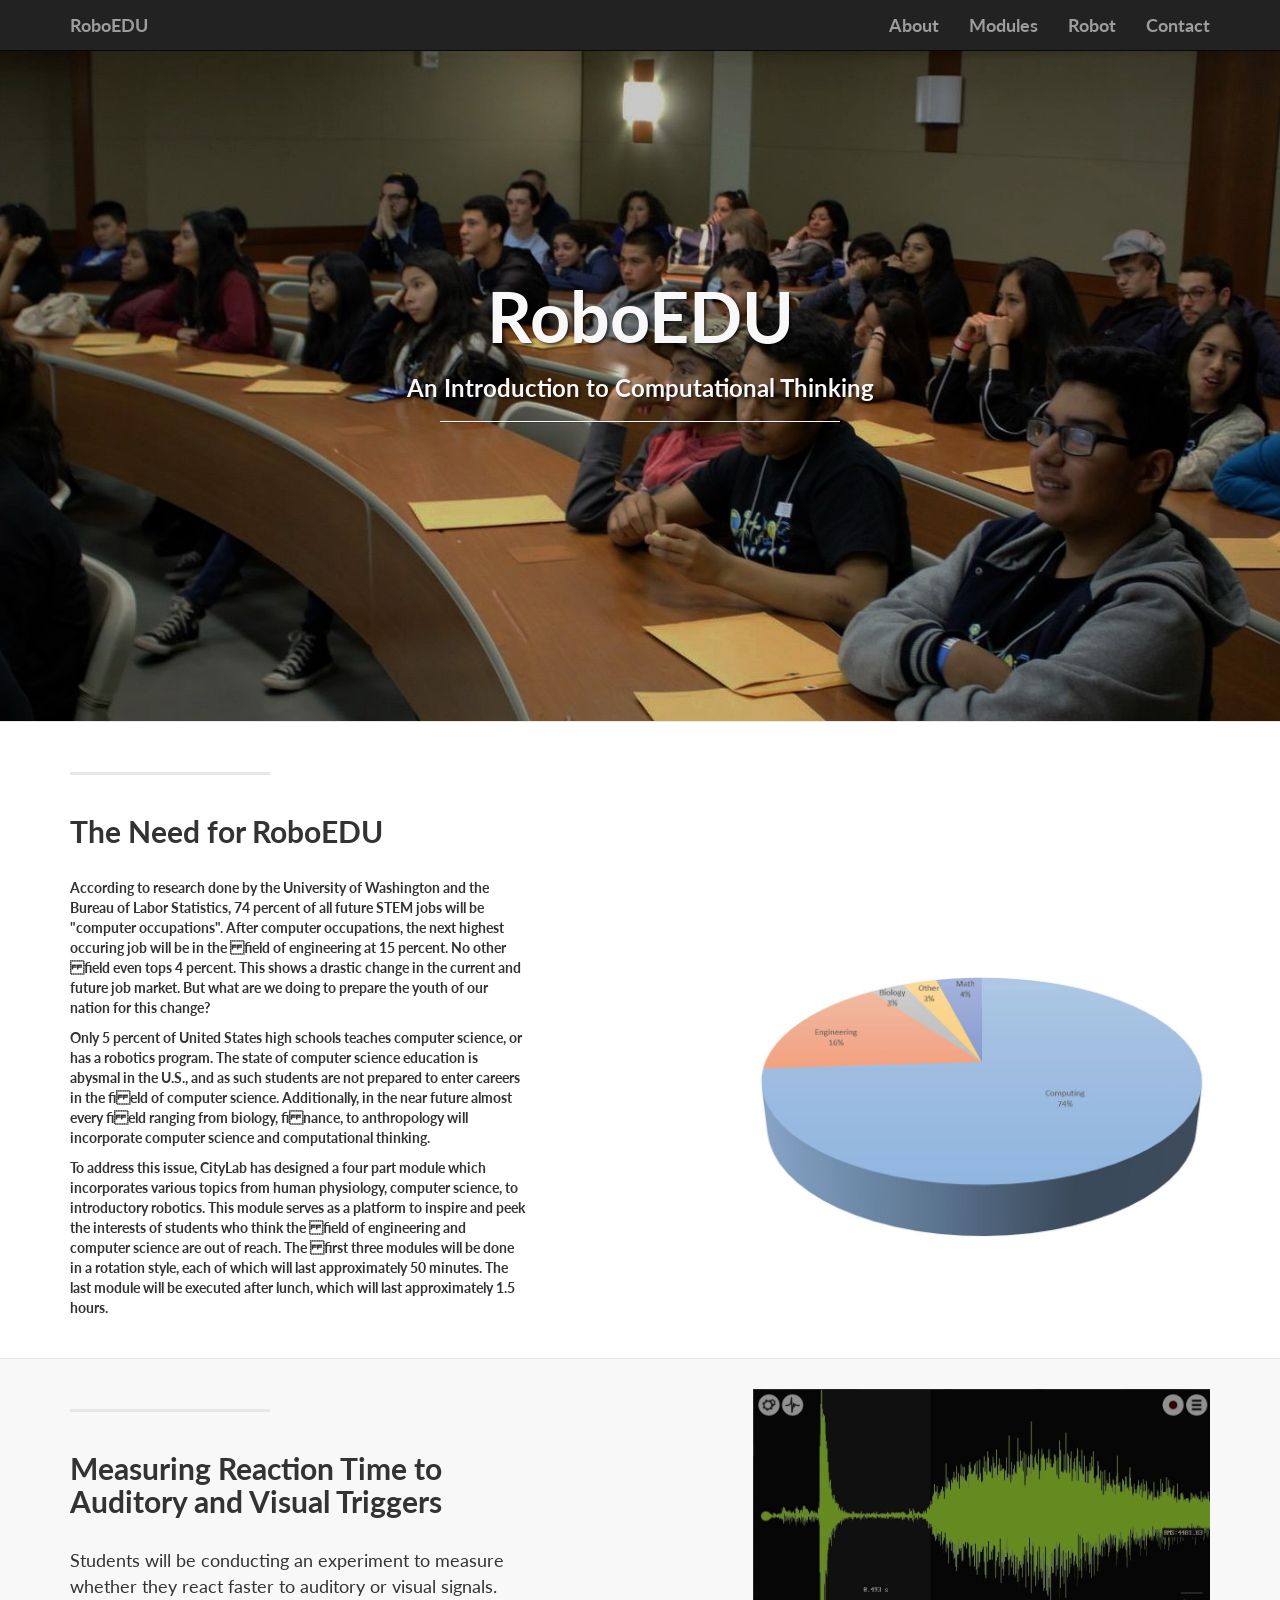
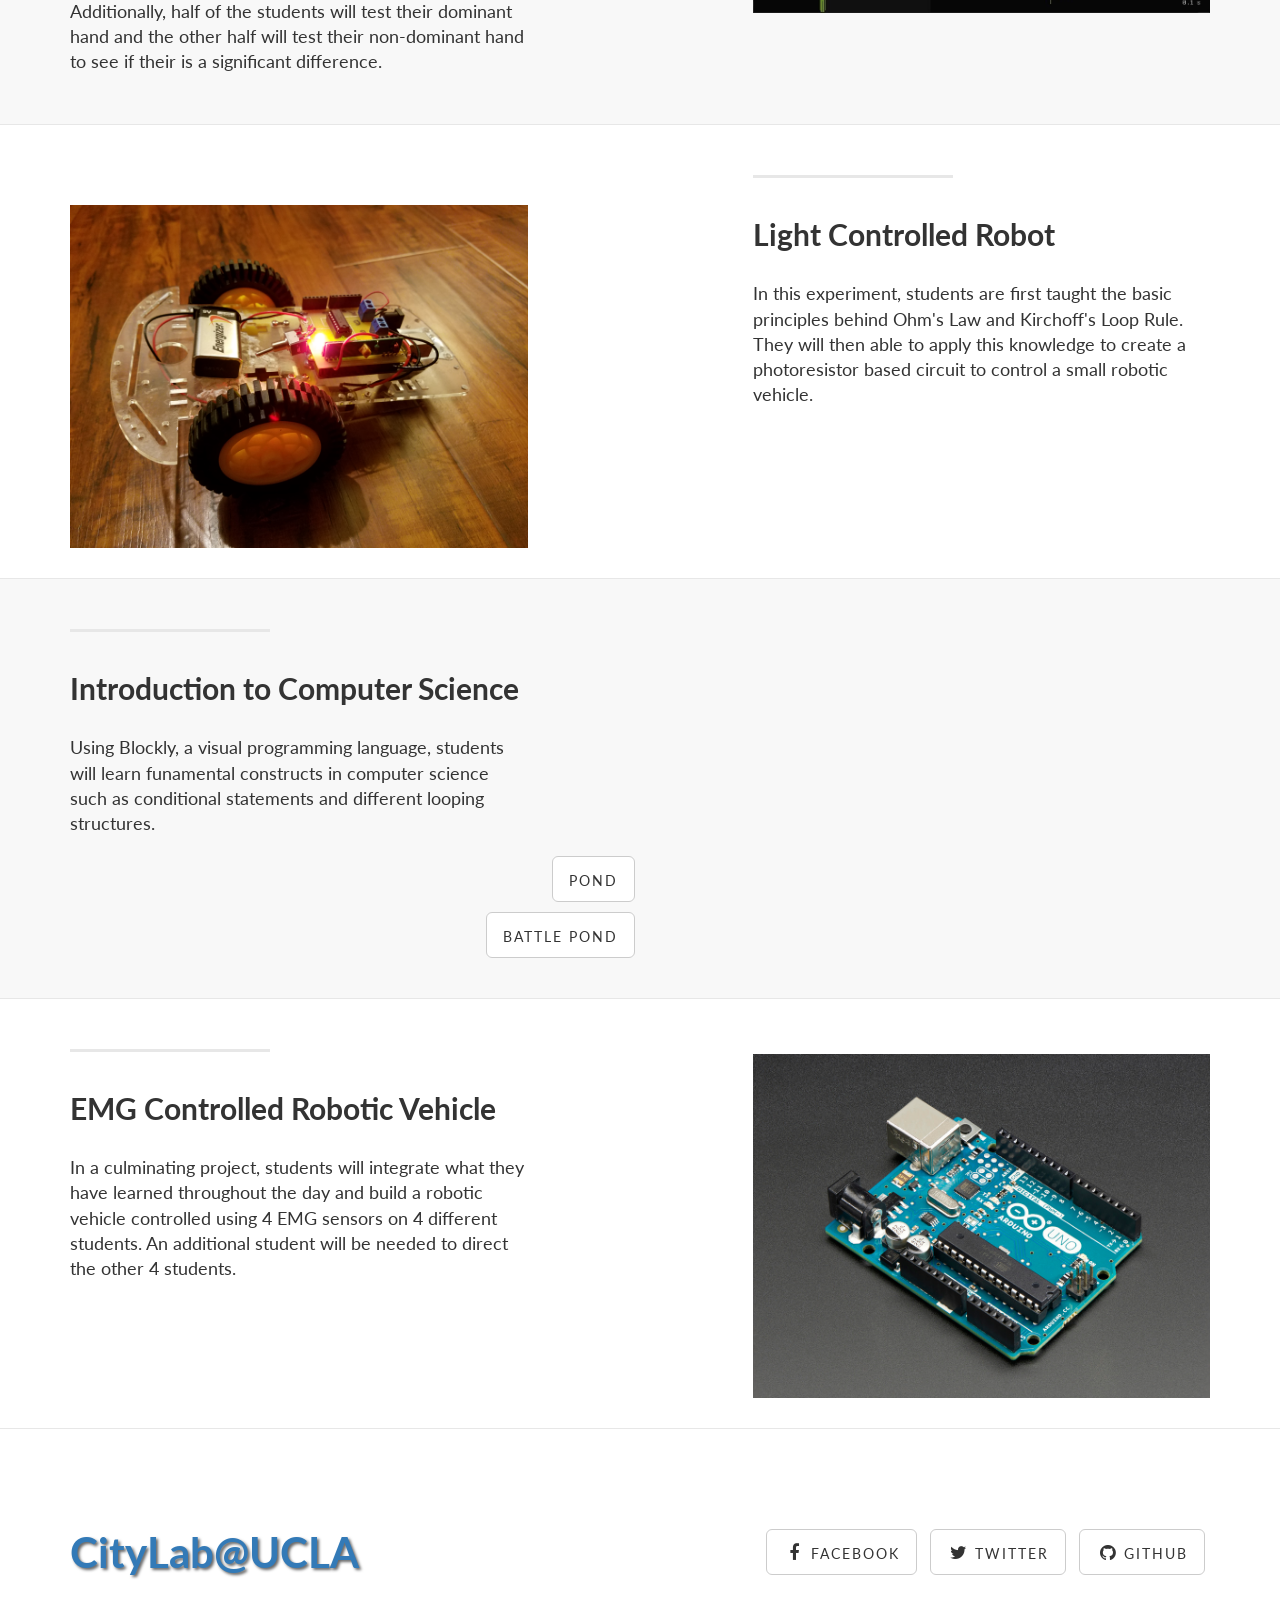
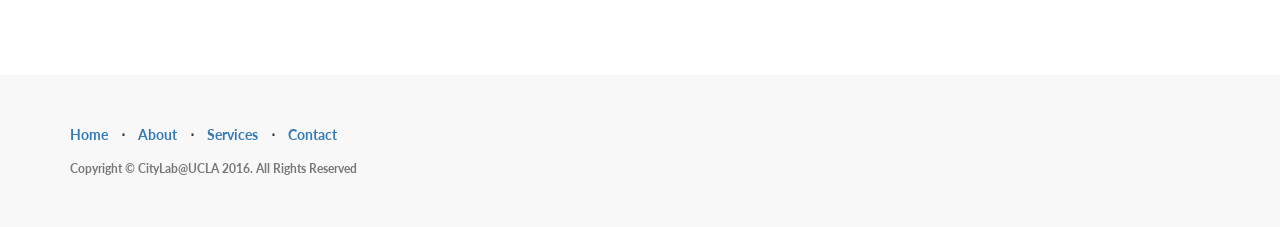
==== index.html @ 4359444f "updated website updated curriculum for member training" ====
<!DOCTYPE html>
<html lang="en">

<head>

    <meta charset="utf-8">
    <meta http-equiv="X-UA-Compatible" content="IE=edge">
    <meta name="viewport" content="width=device-width, initial-scale=1">
    <meta name="description" content="RoboEDU Main website">
    <meta name="author" content="Hardik Patel">

    <title>RoboEDU</title>

    <!-- Bootstrap Core CSS -->
    <link rel="stylesheet" href="http://maxcdn.bootstrapcdn.com/bootstrap/3.3.6/css/bootstrap.min.css">
    <script src="https://ajax.googleapis.com/ajax/libs/jquery/1.12.0/jquery.min.js"></script>
    <script src="http://maxcdn.bootstrapcdn.com/bootstrap/3.3.6/js/bootstrap.min.js"></script>

    <!-- Custom CSS -->
    <link href="css/landing-page.css" rel="stylesheet">

    <!-- Custom Fonts -->
    <link href="font-awesome/css/font-awesome.min.css" rel="stylesheet" type="text/css">
    <link href="http://fonts.googleapis.com/css?family=Lato:300,400,700,300italic,400italic,700italic" rel="stylesheet" type="text/css">

    <!-- HTML5 Shim and Respond.js IE8 support of HTML5 elements and media queries -->
    <!-- WARNING: Respond.js doesn't work if you view the page via file:// -->
    <!--[if lt IE 9]>
        <script src="https://oss.maxcdn.com/libs/html5shiv/3.7.0/html5shiv.js"></script>
        <script src="https://oss.maxcdn.com/libs/respond.js/1.4.2/respond.min.js"></script>
    <![endif]-->

    <style>
        div.image{
        padding-top: 225px;
        }
        
        div.image2{
        padding-top: 50px;
        }
        
                div.image3{
        padding-top: 25px;
        }
    </style>
    
</head>

<body>
        <!-- Navigation -->
    <nav class="navbar navbar-inverse navbar-fixed-top topnav" role="navigation">
        <div class="container topnav">
            <!-- Brand and toggle get grouped for better mobile display -->
            <div class="navbar-header">
                <!--<button type="button" class="navbar-toggle" data-toggle="collapse" data-target="#bs-example-navbar-collapse-1">
                    <span class="sr-only">Toggle navigation</span>
                    <span class="icon-bar"></span>
                    <span class="icon-bar"></span>
                    <span class="icon-bar"></span>
                </button>-->
                <a class="navbar-brand topnav" href="#">RoboEDU</a>
            </div>
            <!-- Collect the nav links, forms, and other content for toggling -->
            <div class="collapse navbar-collapse" id="bs-example-navbar-collapse-1">
                <ul class="nav navbar-nav navbar-right">
                    <li>
                        <a href="#About">About</a>
                    </li>
                    <li>
                        <a href="#Modules">Modules</a>
                    </li>
                    <li>
                        <a href="#Robo">Robot</a>
                    </li>
                    <li>
                        <a href="#Contact">Contact</a>
                    </li>                    
                </ul>
            </div>
            <!-- /.navbar-collapse -->
        </div>
        <!-- /.container -->
    </nav>
    
        <!-- Header -->
    <a name="#"></a>
    <div class="intro-header">
        <div class="container">

            <div class="row">
                <div class="col-lg-12">
                    <div class="intro-message">
                        <h1>RoboEDU</h1>
                        <h3>An Introduction to Computational Thinking</h3>
                        <hr class="intro-divider">
                    </div>
                </div>
            </div>

        </div>
        <!-- /.container -->

    </div>
    <!-- /.intro-header -->
    
    <a name="About"></a>
    <div class="content-section-b">
        <div class="container">
            <div class="row">
                <div class="col-lg-5 col-sm-6">
                    <hr class="section-heading-spacer">
                    <div class="clearfix"></div>
                    <h2 class="section-heading">The Need for RoboEDU</h2>
                         <p>According to research done by the University of Washington and the Bureau of Labor Statistics, 74 percent of all
            future STEM jobs will be "computer occupations". After computer occupations, the next highest occuring job 
            will be in the field of engineering at 15 percent. No other field even tops 4 percent. This shows a drastic change
            in the current and future job market. But what are we doing to prepare the youth of our nation for this change?</p>
      <p>Only 5 percent of United States high schools teaches computer science, or has a robotics program. The state of 
          computer science education is abysmal in the U.S., and as such students are not prepared to enter careers in the
          field of computer science. Additionally, in the near future almost every field ranging from biology, finance, 
          to anthropology will incorporate computer science and computational thinking.</p>
       <p>To address this issue, CityLab has designed a four part module which incorporates various topics from human 
           physiology, computer science, to introductory robotics. This module serves as a platform to inspire and peek
            the interests of students who think the field of engineering and computer science are out of reach. The first 
            three modules will be done in a rotation style, each of which will last approximately 50 minutes. The last module
             will be executed after lunch, which will last approximately 1.5 hours.</p> 
                </div>
                
                <div class="col-lg-5 col-lg-offset-2 col-sm-6">
                    <div class="image">
                    <img class="img-responsive" src="img/71_pic.jpg" alt="">
                    </div>
                </div>
                
            </div>
       </div>
   </div>
                

    <!-- Page Content -->

	<a  name="Modules"></a>
    <div class="content-section-a">

        <div class="container">
            <div class="row">
                <div class="col-lg-5 col-sm-6">
                    <hr class="section-heading-spacer">
                    <div class="clearfix"></div>
                    <h2 class="section-heading">Measuring Reaction Time to Auditory and Visual Triggers</h2>
                    <p class="lead">Students will be conducting an experiment to measure whether they react faster to
                        auditory or visual signals. Additionally, half of the students will test their dominant hand and
                        the other half will test their non-dominant hand to see if their is a significant difference.</p>
                </div>
                <div class="col-lg-5 col-lg-offset-2 col-sm-6">
                    <img class="img-responsive" src="img/HMS.jpg" alt="">
                </div>
            </div>

        </div>
        <!-- /.container -->

    </div>
    <!-- /.content-section-a -->

    <div class="content-section-b">

        <div class="container">

            <div class="row">
                <div class="col-lg-5 col-lg-offset-1 col-sm-push-6  col-sm-6">
                    <hr class="section-heading-spacer">
                    <div class="clearfix"></div>
                    <h2 class="section-heading">Light Controlled Robot</h2>
                    <p class="lead">In this experiment, students are first taught the basic principles behind Ohm's Law and
                        Kirchoff's Loop Rule. They will then able to apply this knowledge to create a photoresistor based circuit
                        to control a small robotic vehicle.
                </div>
                <div class="col-lg-5 col-sm-pull-6  col-sm-6">
                    <div class="image2">
                    <img class="img-responsive" src="img/robotCar.jpg" alt="">
                    </div>
                </div>
            </div>

        </div>
        <!-- /.container -->

    </div>
    <!-- /.content-section-b -->

    <div class="content-section-a">

        <div class="container">

            <div class="row">
                <div class="col-lg-5 col-sm-6">
                    <hr class="section-heading-spacer">
                    <div class="clearfix"></div>
                    <h2 class="section-heading">Introduction to Computer Science</h2>
                    <p class="lead">Using Blockly, a visual programming language, students will learn funamental constructs in
                        computer science such as conditional statements and different looping structures.
                    </p>
                </div>
                <div class="col-lg-5 col-lg-offset-2 col-sm-6">
                    <div class="image3">
                    <img class="img-responsive" src="img/duck.jpg" alt="">
                    </div>
                </div>
            </div>
            
            <div class="container">
                <div class="col-lg-6">
                    <ul class="list-inline banner-social-buttons">
                        <li>
                            <a href="https://blockly-games.appspot.com/pond-tutor?lang=en" class="btn btn-default btn-lg"><span class="network-name">Pond</span></a>
                        </li>
                    </ul>
                </div>

            </div>
            <div class="container">
                <div class="col-lg-6">
                    <ul class="list-inline banner-social-buttons">
                        <li>
                            <a href="https://blockly-games.appspot.com/pond-duck?lang=en" class="btn btn-default btn-lg"><span class="network-name">Battle Pond</span></a>
                        </li>
                    </ul>
                </div>

            </div>

        </div>
        <!-- /.container -->

    </div>
    <!-- /.content-section-a -->
    
    <a name="Robo"></a>
    <div class="content-section-b">
        <div class="container">
            <div class="row">
                <div class="col-lg-5 col-sm-6">
                    <hr class="section-heading-spacer">
                    <div class="clearfix"></div>
                    <h2 class="section-heading">EMG Controlled Robotic Vehicle</h2>
                    <p class="lead">In a culminating project, students will integrate what they have learned throughout the day
                        and build a robotic vehicle controlled using 4 EMG sensors on 4 different students. An additional
                        student will be needed to direct the other 4 students.
                    </p>
                </div>
                <div class="col-lg-5 col-lg-offset-2 col-sm-6">
                    <div class="image3">
                    <img class="img-responsive" src="img/arduino.jpg" alt="">
                    </div>
                </div>
            </div>
            </div>
            </div>
            

	<a  name="Contact"></a>
    <div class="banner">

        <div class="container">

            <div class="row">
                <div class="col-lg-6">
                    <h2><a href="http://www.citylabatucla.org">CityLab@UCLA</a></h2>
                </div>
                <div class="col-lg-6">
                    <ul class="list-inline banner-social-buttons">
                        <li>
                            <a href="https://www.facebook.com/citylabatucla/" class="btn btn-default btn-lg"><i class="fa fa-facebook fa-fw"></i> <span class="network-name">Facebook</span></a>
                        </li>
                        <li>
                            <a href="https://twitter.com/citylabatucla" class="btn btn-default btn-lg"><i class="fa fa-twitter fa-fw"></i> <span class="network-name">Twitter</span></a>
                        </li>
                        <li>
                            <a href="https://github.com/LabCity/LabCity.github.io" class="btn btn-default btn-lg"><i class="fa fa-github fa-fw"></i> <span class="network-name">Github</span></a>
                        </li>
                    </ul>
                </div>
            </div>

        </div>
        <!-- /.container -->

    </div>
    <!-- /.banner -->

    <!-- Footer -->
    <footer>
        <div class="container">
            <div class="row">
                <div class="col-lg-12">
                    <ul class="list-inline">
                        <li>
                            <a href="#">Home</a>
                        </li>
                        <li class="footer-menu-divider">&sdot;</li>
                        <li>
                            <a href="#about">About</a>
                        </li>
                        <li class="footer-menu-divider">&sdot;</li>
                        <li>
                            <a href="#services">Services</a>
                        </li>
                        <li class="footer-menu-divider">&sdot;</li>
                        <li>
                            <a href="#contact">Contact</a>
                        </li>
                    </ul>
                    <p class="copyright text-muted small">Copyright &copy; CityLab@UCLA 2016. All Rights Reserved</p>
                </div>
            </div>
        </div>
    </footer>

    <!-- jQuery -->
    <script src="js/jquery.js"></script>

    <!-- Bootstrap Core JavaScript -->
    <script src="js/bootstrap.min.js"></script>

</body>

</html>
---- css/landing-page.css ----
/*!
 * Start Bootstrap - Landing Page Bootstrap Theme (http://startbootstrap.com)
 * Code licensed under the Apache License v2.0.
 * For details, see http://www.apache.org/licenses/LICENSE-2.0.
 */

body,
html {
    width: 100%;
    height: 100%;
}

body,
h1,
h2,
h3,
h4,
h5,
h6 {
    font-family: "Lato","Helvetica Neue",Helvetica,Arial,sans-serif;
    font-weight: 700;
}

.topnav {
    font-size: 18px; 
}

.lead {
    font-size: 18px;
    font-weight: 400;
}

.intro-header {
    padding-top: 50px; /* If you're making other pages, make sure there is 50px of padding to make sure the navbar doesn't overlap content! */
    padding-bottom: 50px;
    text-align: center;
    color: #f8f8f8;
    background: url(../img/CL_classroom.jpg) no-repeat center center;
    background-size: cover;
}

.intro-message {
    position: relative;
    padding-top: 20%;
    padding-bottom: 20%;
}

.intro-message > h1 {
    margin: 0;
    text-shadow: 2px 2px 3px rgba(0,0,0,0.6);
    font-size: 5em;
}

.intro-divider {
    width: 400px;
    border-top: 1px solid #f8f8f8;
    border-bottom: 1px solid rgba(0,0,0,0.2);
}

.intro-message > h3 {
    text-shadow: 2px 2px 3px rgba(0,0,0,0.6);
}

@media(max-width:767px) {
    .intro-message {
        padding-bottom: 15%;
    }

    .intro-message > h1 {
        font-size: 3em;
    }

    ul.intro-social-buttons > li {
        display: block;
        margin-bottom: 20px;
        padding: 0;
    }

    ul.intro-social-buttons > li:last-child {
        margin-bottom: 0;
    }

    .intro-divider {
        width: 100%;
    }
}

.network-name {
    text-transform: uppercase;
    font-size: 14px;
    font-weight: 400;
    letter-spacing: 2px;
}

.content-section-a {
    padding: 30px 0;
    background-color: #f8f8f8;
}

.content-section-b {
    padding: 30px 0;
    border-top: 1px solid #e7e7e7;
    border-bottom: 1px solid #e7e7e7;
}

.section-heading {
    margin-bottom: 30px;
}

.section-heading-spacer {
    float: left;
    width: 200px;
    border-top: 3px solid #e7e7e7;
}

.banner {
    padding: 100px 0;
    color: #f8f8f8;
    background: url(../img/CL.jpg) no-repeat center center;
    background-size: cover;
}

.banner h2 {
    margin: 0;
    text-shadow: 2px 2px 3px rgba(0,0,0,0.6);
    font-size: 3em;
}

.banner ul {
    margin-bottom: 0;
}

.banner-social-buttons {
    float: right;
    margin-top: 0;
}

@media(max-width:1199px) {
    ul.banner-social-buttons {
        float: left;
        margin-top: 15px;
    }
}

@media(max-width:767px) {
    .banner h2 {
        margin: 0;
        text-shadow: 2px 2px 3px rgba(0,0,0,0.6);
        font-size: 3em;
    }

    ul.banner-social-buttons > li {
        display: block;
        margin-bottom: 20px;
        padding: 0;
    }

    ul.banner-social-buttons > li:last-child {
        margin-bottom: 0;
    }
}

footer {
    padding: 50px 0;
    background-color: #f8f8f8;
}

p.copyright {
    margin: 15px 0 0;
}
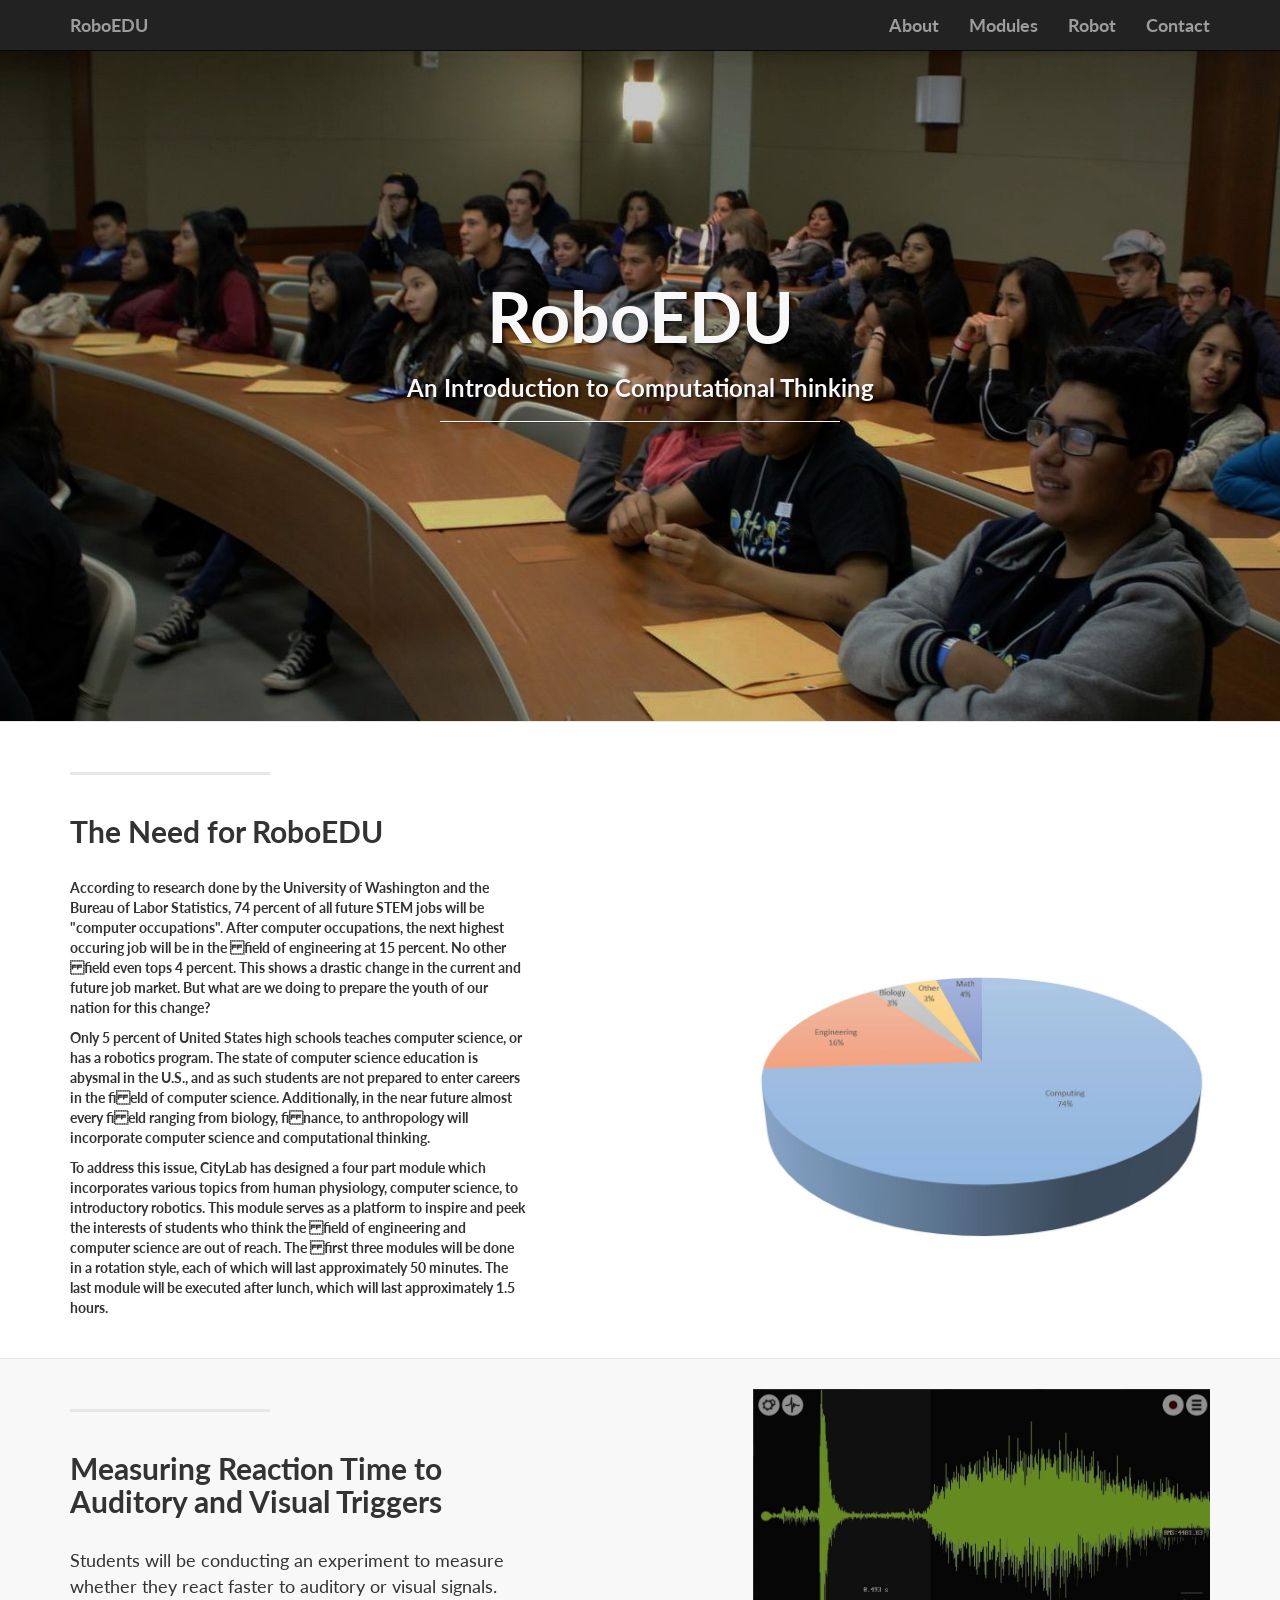
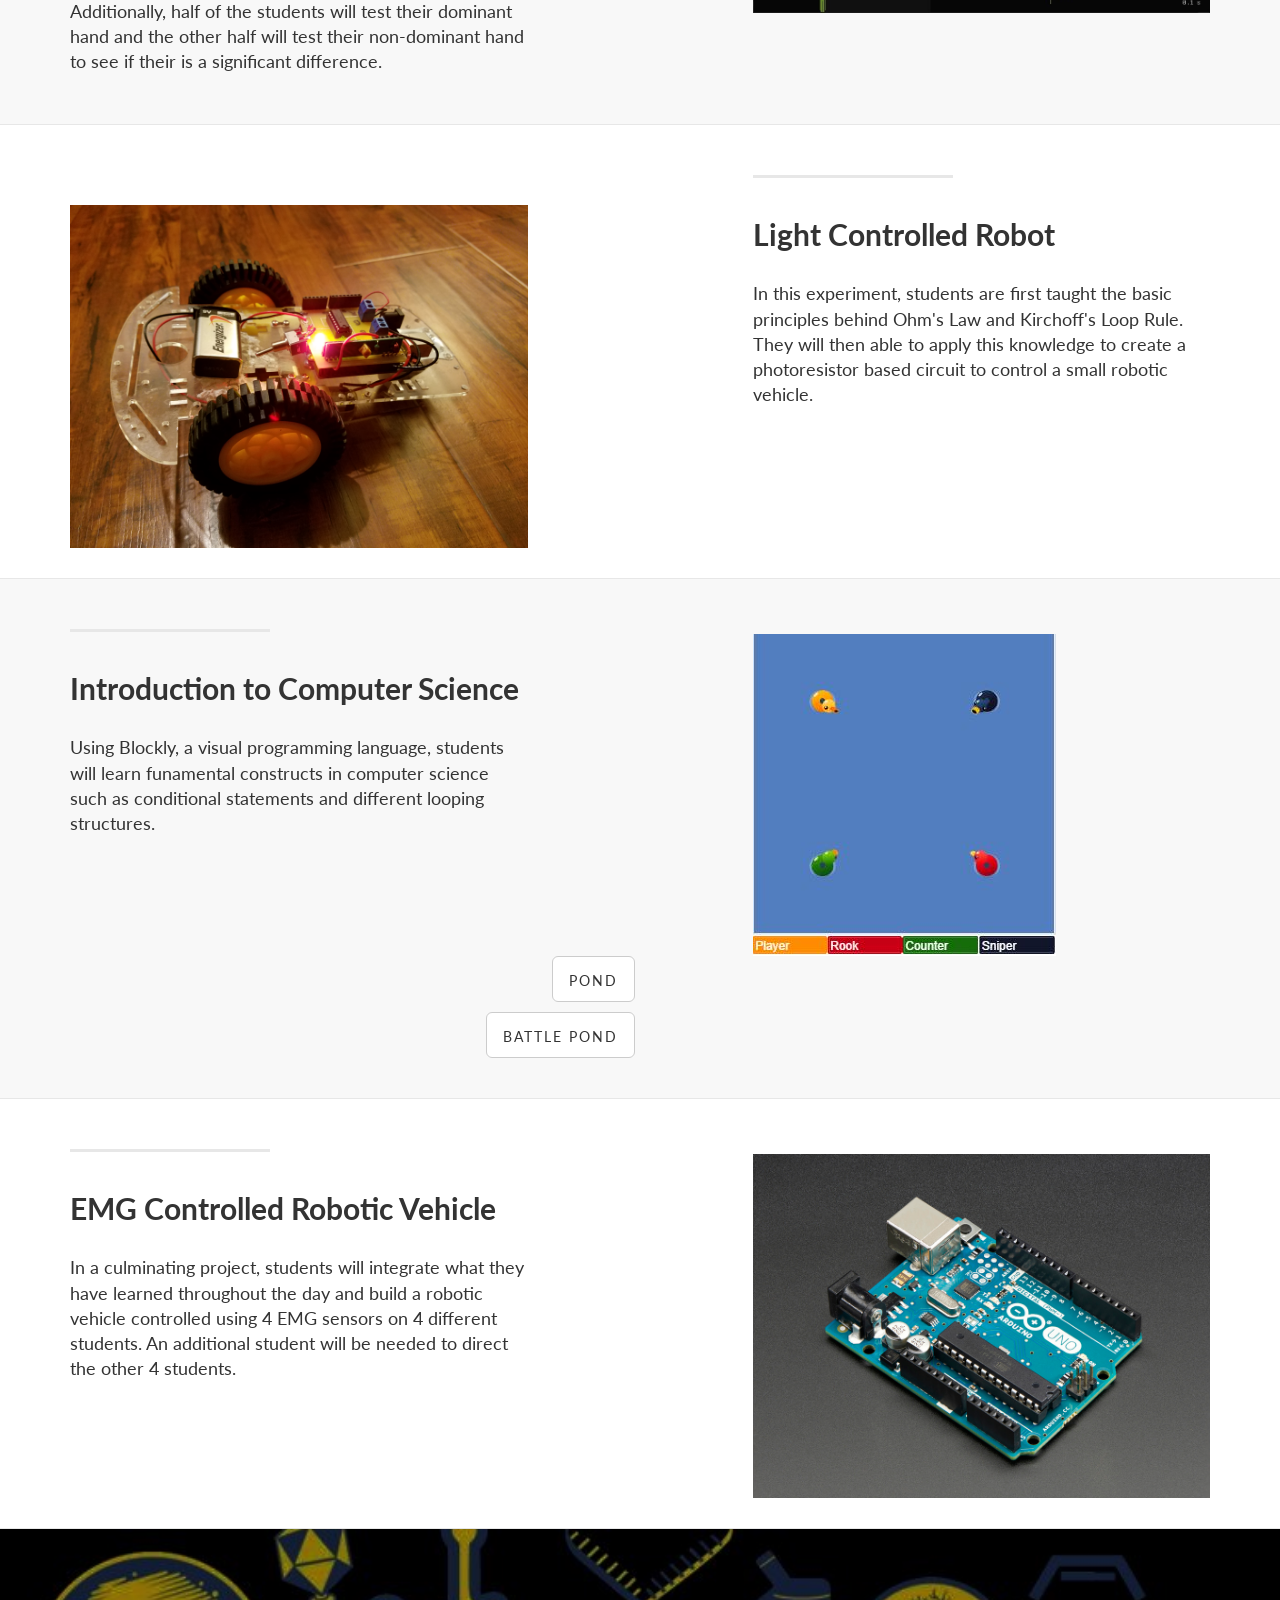
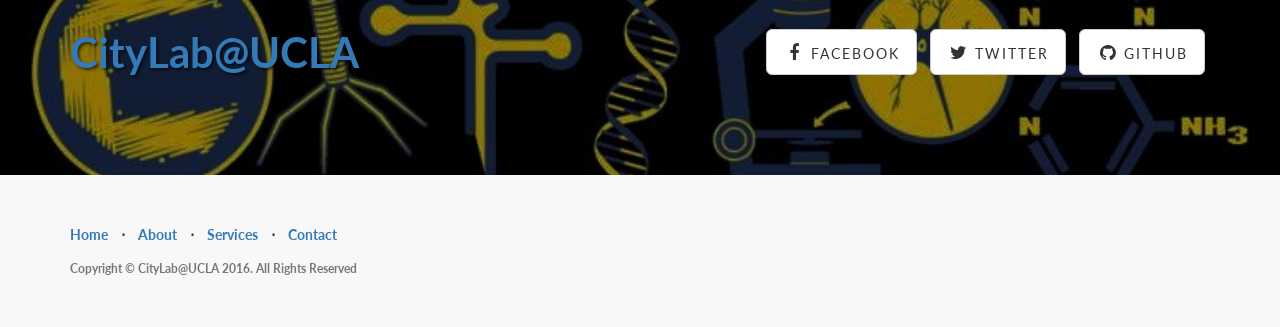
==== commit 4a479720: "duck/CL banner update updated .jpg to .JPG" ====
--- a/index.html
+++ b/index.html
@@ -211,7 +211,7 @@
                 </div>
                 <div class="col-lg-5 col-lg-offset-2 col-sm-6">
                     <div class="image3">
-                    <img class="img-responsive" src="img/duck.jpg" alt="">
+                    <img class="img-responsive" src="img/duck.JPG" alt="">
                     </div>
                 </div>
             </div>
--- a/css/landing-page.css
+++ b/css/landing-page.css
@@ -116,7 +116,7 @@
 .banner {
     padding: 100px 0;
     color: #f8f8f8;
-    background: url(../img/CL.jpg) no-repeat center center;
+    background: url(../img/CL.JPG) no-repeat center center;
     background-size: cover;
 }
 
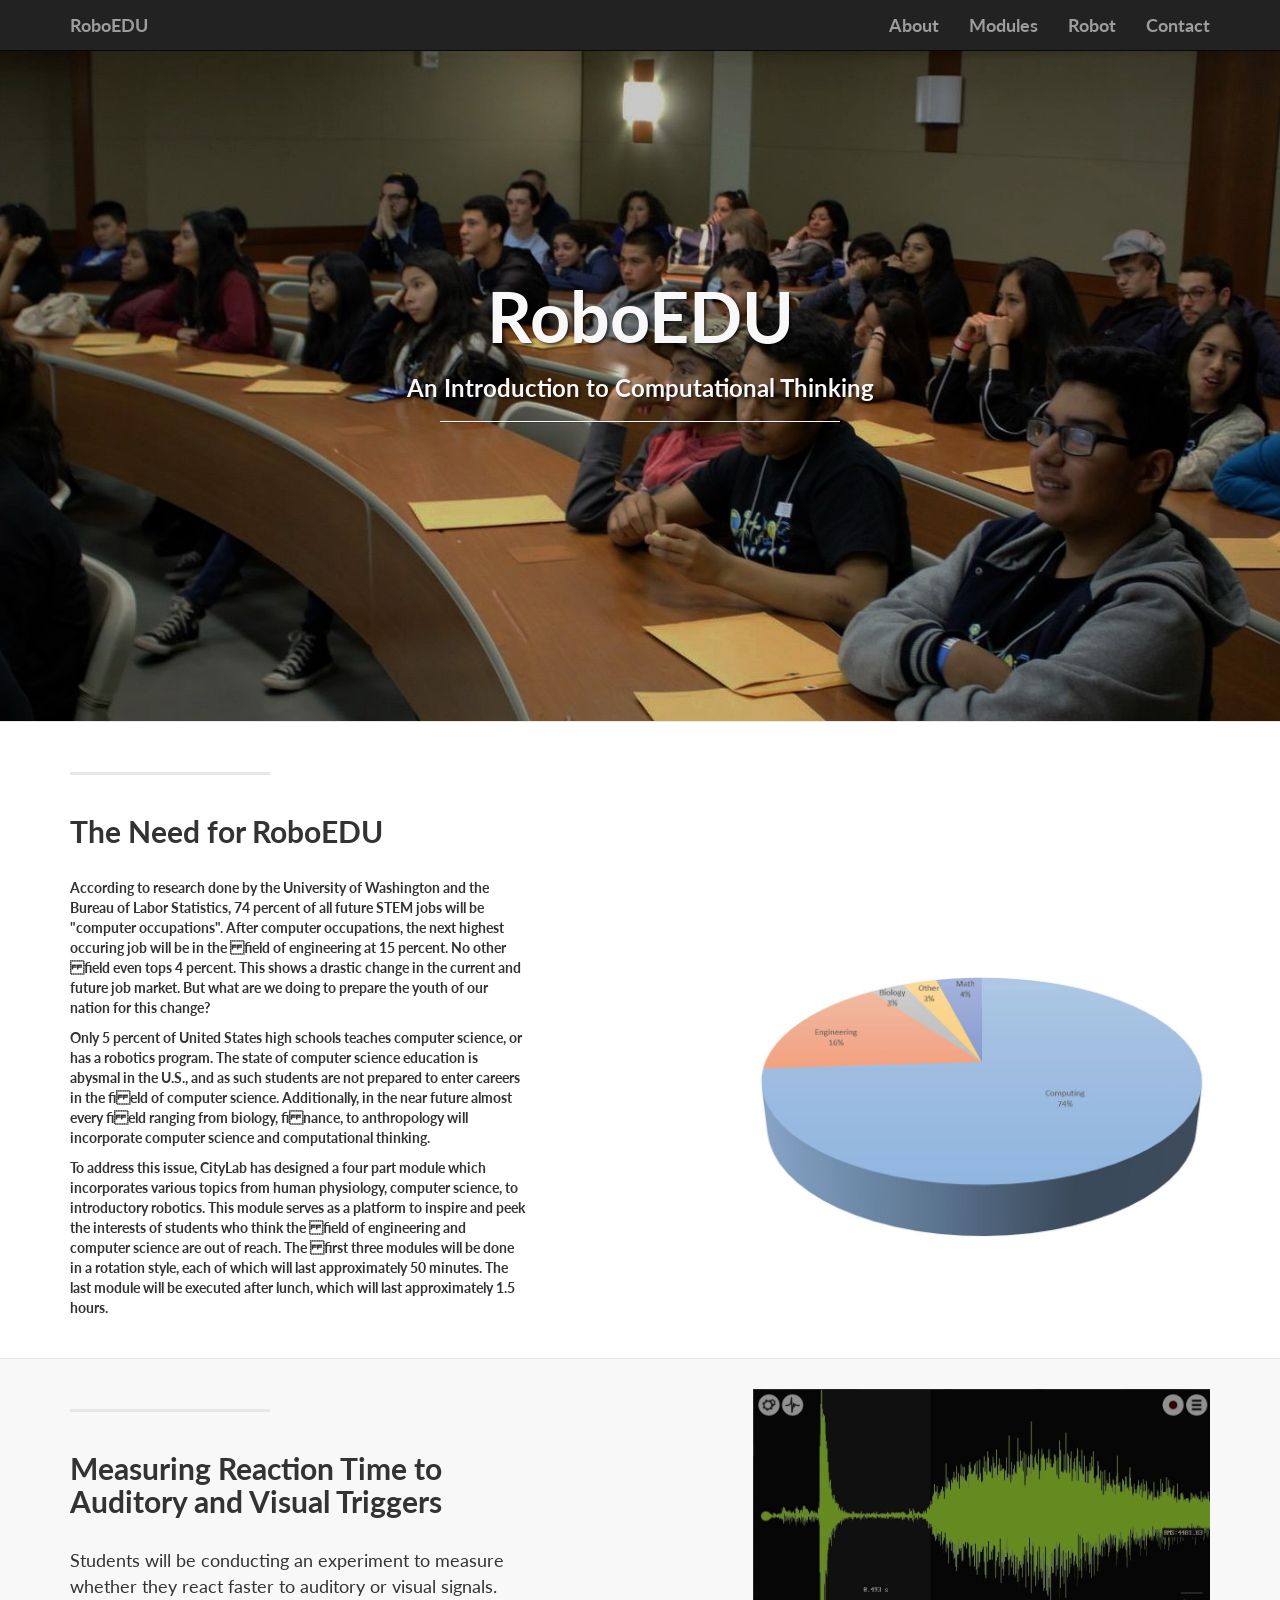
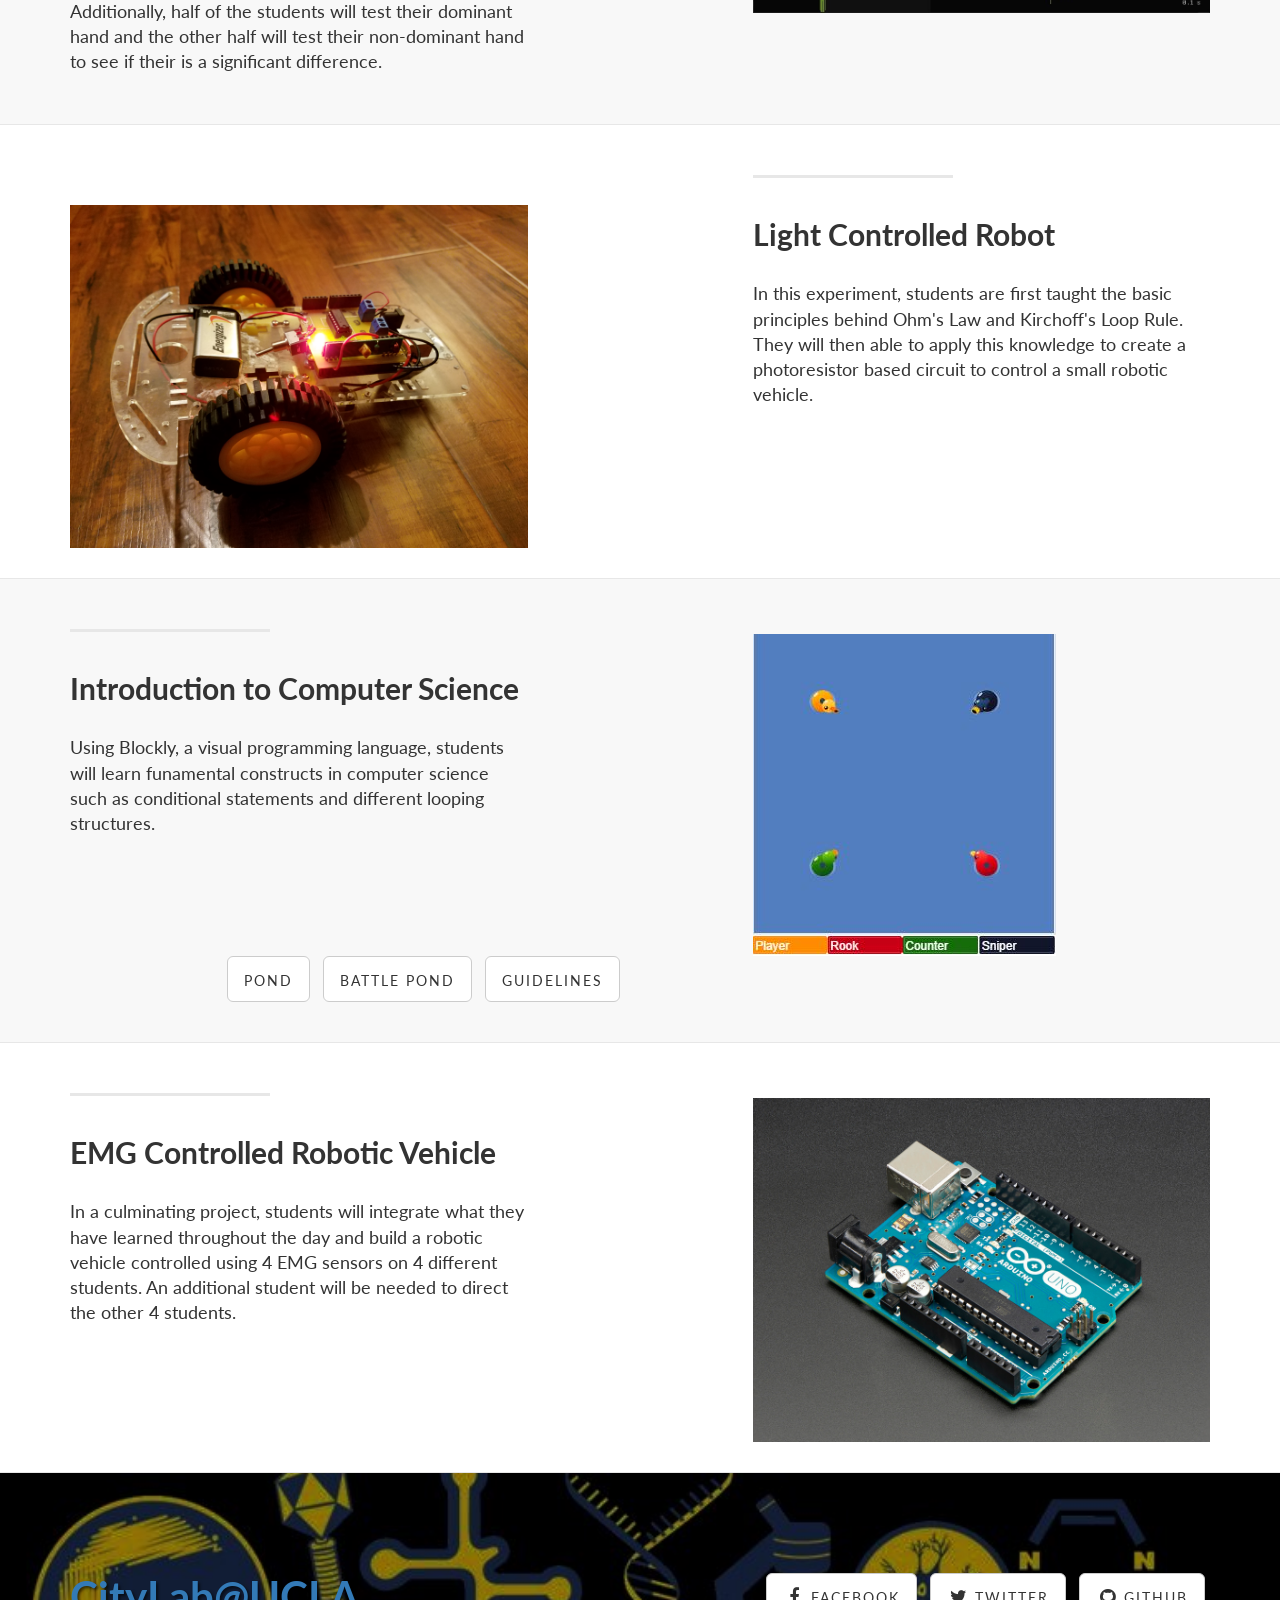
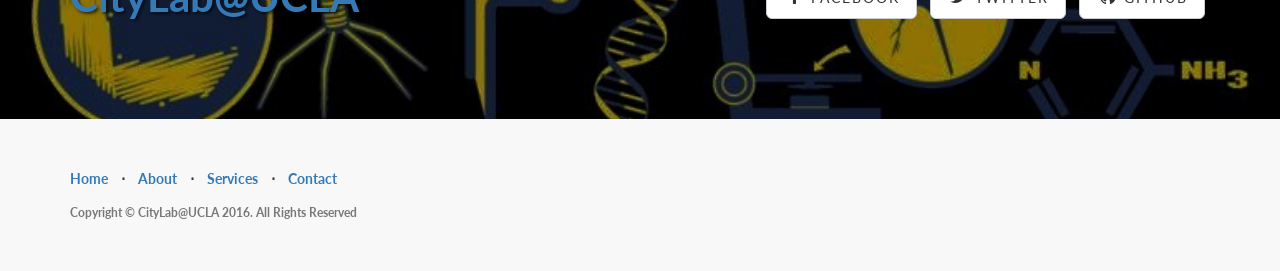
==== commit 48d6348c: "added CS module guidelines guidelines added" ====
--- a/index.html
+++ b/index.html
@@ -216,27 +216,51 @@
                 </div>
             </div>
             
+            <div class="col-lg-6">
+                    <ul class="list-inline banner-social-buttons">
+                        <li>
+                            <a href="https://blockly-games.appspot.com/pond-tutor?lang=en" class="btn btn-default btn-lg"> <span class="network-name">Pond</span></a>
+                        </li>
+                        <li>
+                            <a href="https://blockly-games.appspot.com/pond-duck?lang=en" class="btn btn-default btn-lg"><span class="network-name">Battle Pond</span></a>
+                        </li>
+                        <li>
+                             <a href="https://docs.google.com/document/d/1_hiPRVR_klrZfQ1d58YWq-0cGrkISsg7bt50-YERZNc/edit?usp=sharing" class="btn btn-default btn-lg"><span class="network-name">Guidelines</span></a>
+                        </li>
+                    </ul>
+            </div>
+            
+            <!--<div class="container">
+                <div class="col-lg-6">
+                    <ul class="list-inline banner-social-buttons">
+                        <li>
+                            <a href="https://blockly-games.appspot.com/pond-tutor?lang=en" class="btn btn-default btn-lg"><span class="network-name">Pond</span></a>
+                        </li>
+                    </ul>
+                </div>
+
+            </div>
             <div class="container">
                 <div class="col-lg-6">
                     <ul class="list-inline banner-social-buttons">
                         <li>
-                            <a href="https://blockly-games.appspot.com/pond-tutor?lang=en" class="btn btn-default btn-lg"><span class="network-name">Pond</span></a>
-                        </li>
-                    </ul>
-                </div>
-
-            </div>
+                            <a href="https://blockly-games.appspot.com/pond-duck?lang=en" class="btn btn-default btn-lg"><span class="network-name">Battle Pond</span></a>
+                        </li>
+                    </ul>
+                </div>
+
+            </div>
+           
             <div class="container">
                 <div class="col-lg-6">
                     <ul class="list-inline banner-social-buttons">
                         <li>
-                            <a href="https://blockly-games.appspot.com/pond-duck?lang=en" class="btn btn-default btn-lg"><span class="network-name">Battle Pond</span></a>
-                        </li>
-                    </ul>
-                </div>
-
-            </div>
-
+                            <a href="https://docs.google.com/document/d/1_hiPRVR_klrZfQ1d58YWq-0cGrkISsg7bt50-YERZNc/edit?usp=sharing" class="btn btn-default btn-lg"><span class="network-name">Guidelines</span></a>
+                        </li>
+                    </ul>
+                </div>-->
+
+            </div>
         </div>
         <!-- /.container -->
 
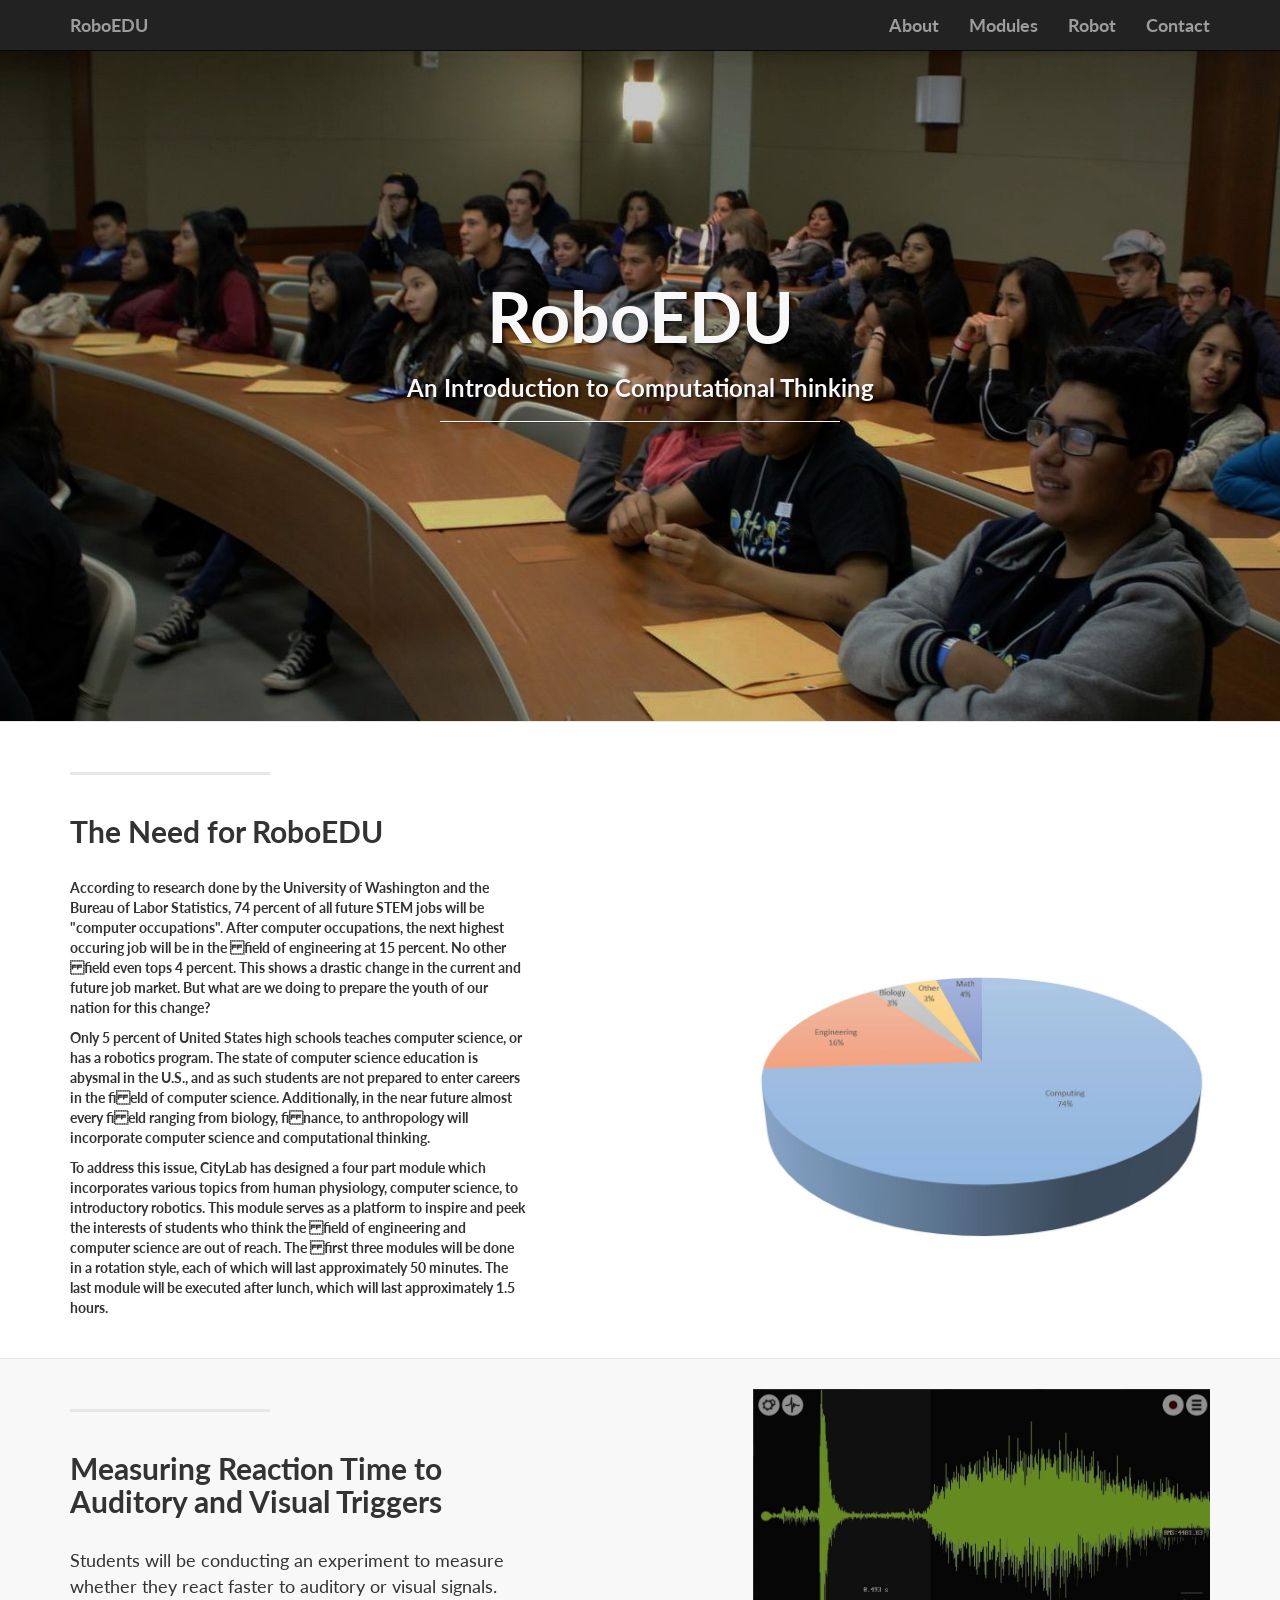
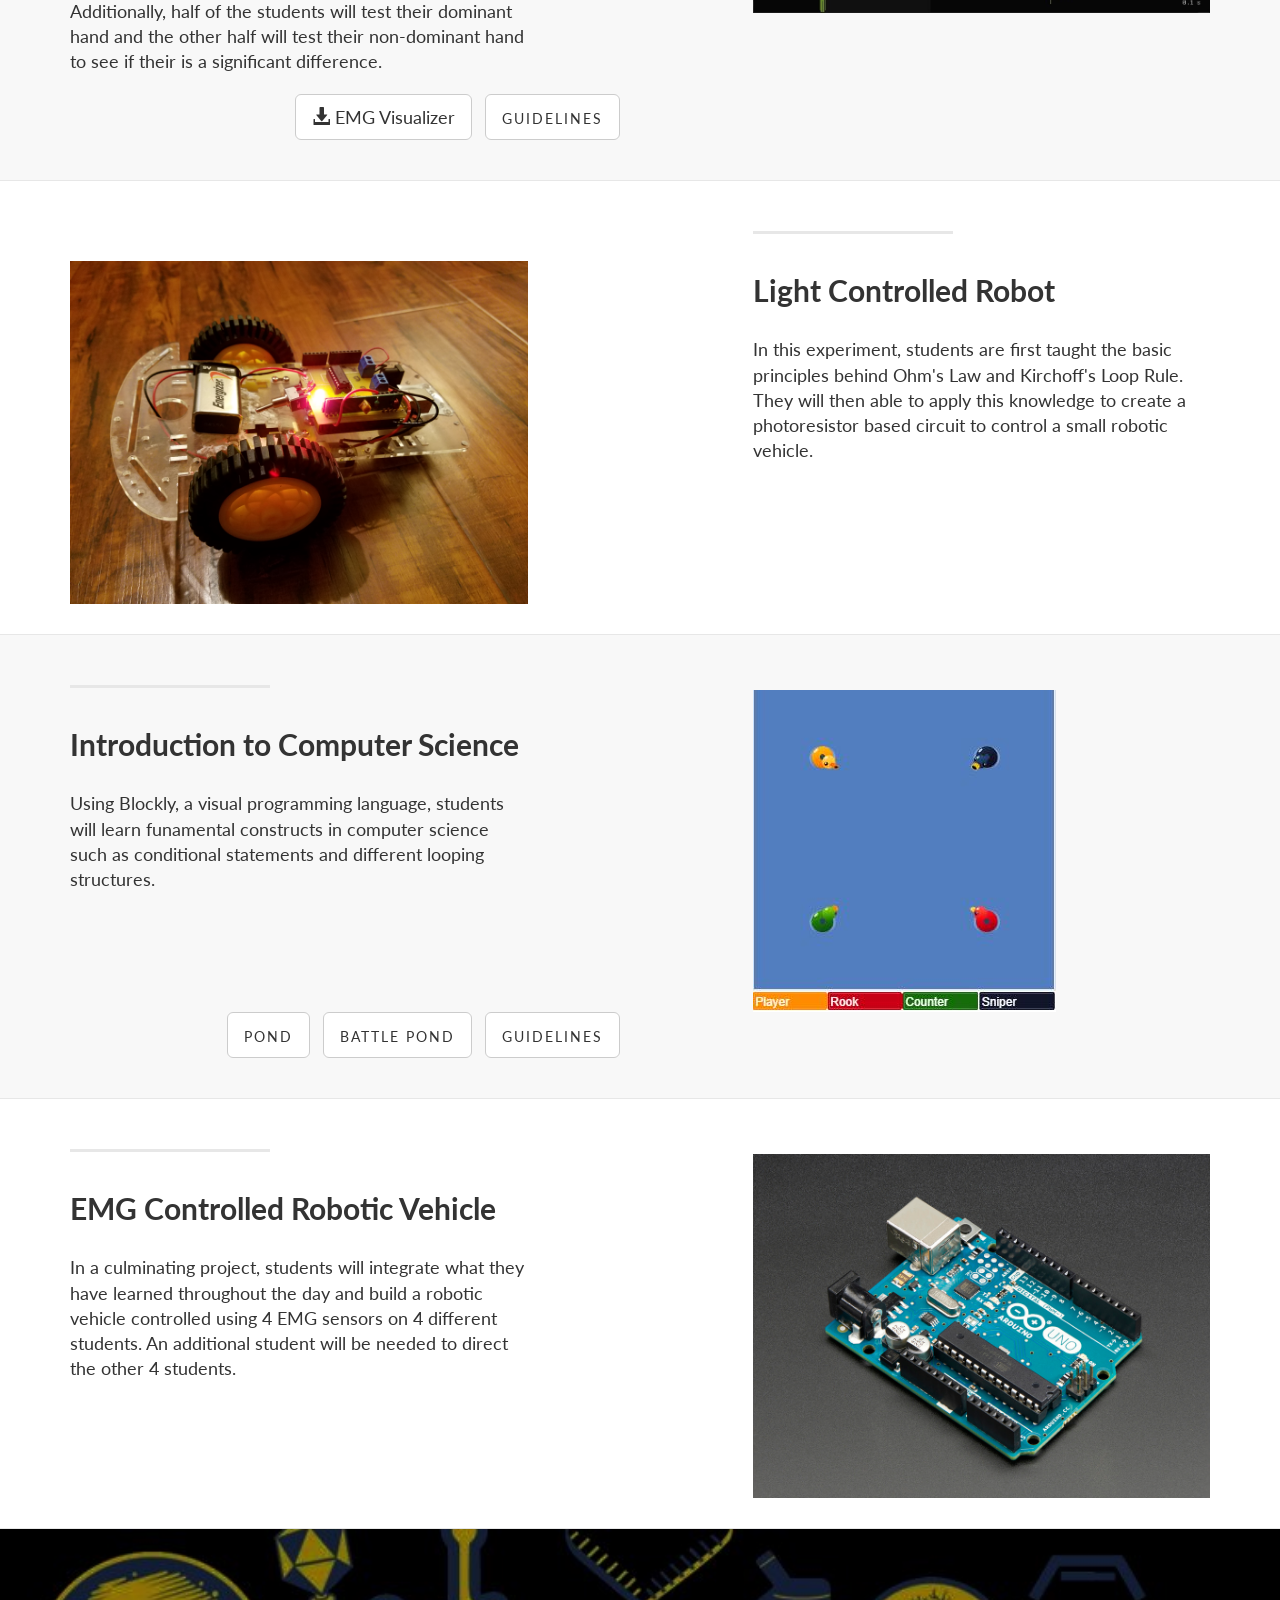
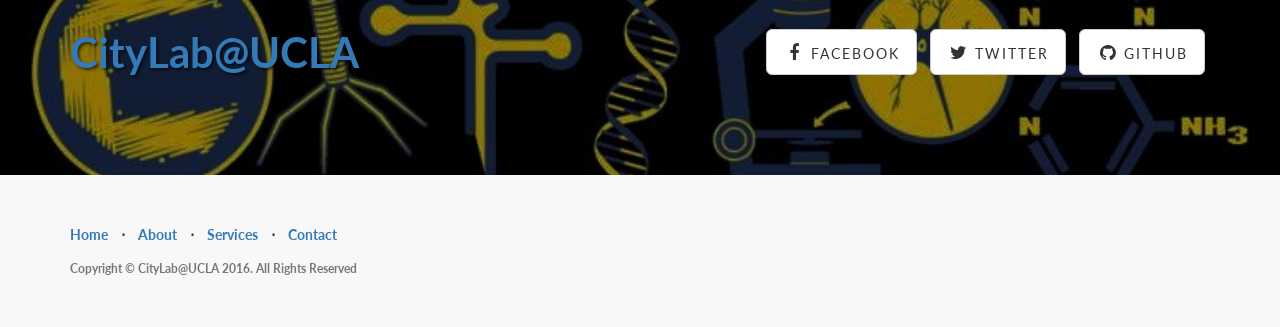
==== commit d35f7ae3: "added Module 1 functionality added processing code and guidelines for Module 1" ====
--- a/index.html
+++ b/index.html
@@ -162,6 +162,17 @@
                 <div class="col-lg-5 col-lg-offset-2 col-sm-6">
                     <img class="img-responsive" src="img/HMS.jpg" alt="">
                 </div>
+                
+            </div>
+             <div class="col-lg-6">
+                    <ul class="list-inline banner-social-buttons">
+                        <li>
+                            <a href="EMG_GraphRxnTime.pde" download class="btn btn-default btn-lg"><span class="glyphicon glyphicon-download-alt"></span> EMG Visualizer</a>
+                        </li>
+                        <li>
+                            <a href="" class="btn btn-default btn-lg"><span class="network-name">Guidelines</span></a>
+                        </li>
+                    </ul>
             </div>
 
         </div>
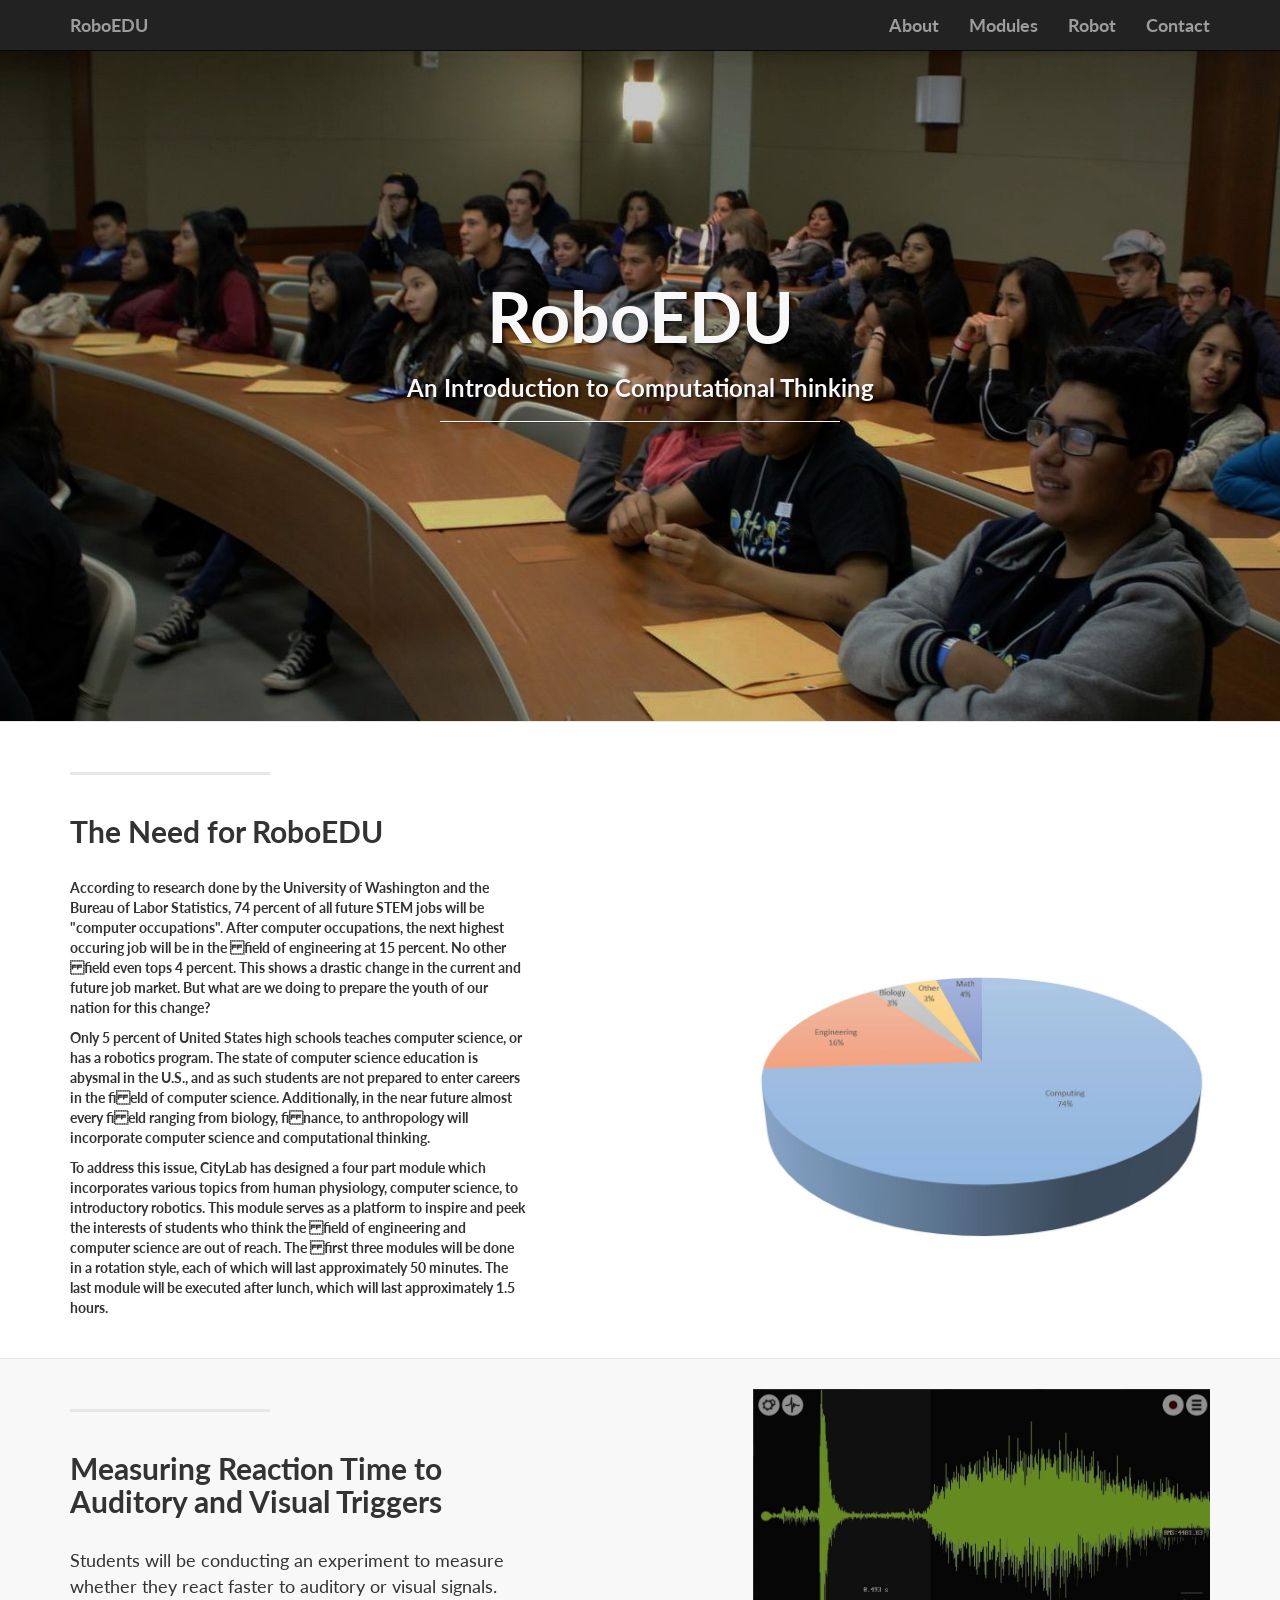
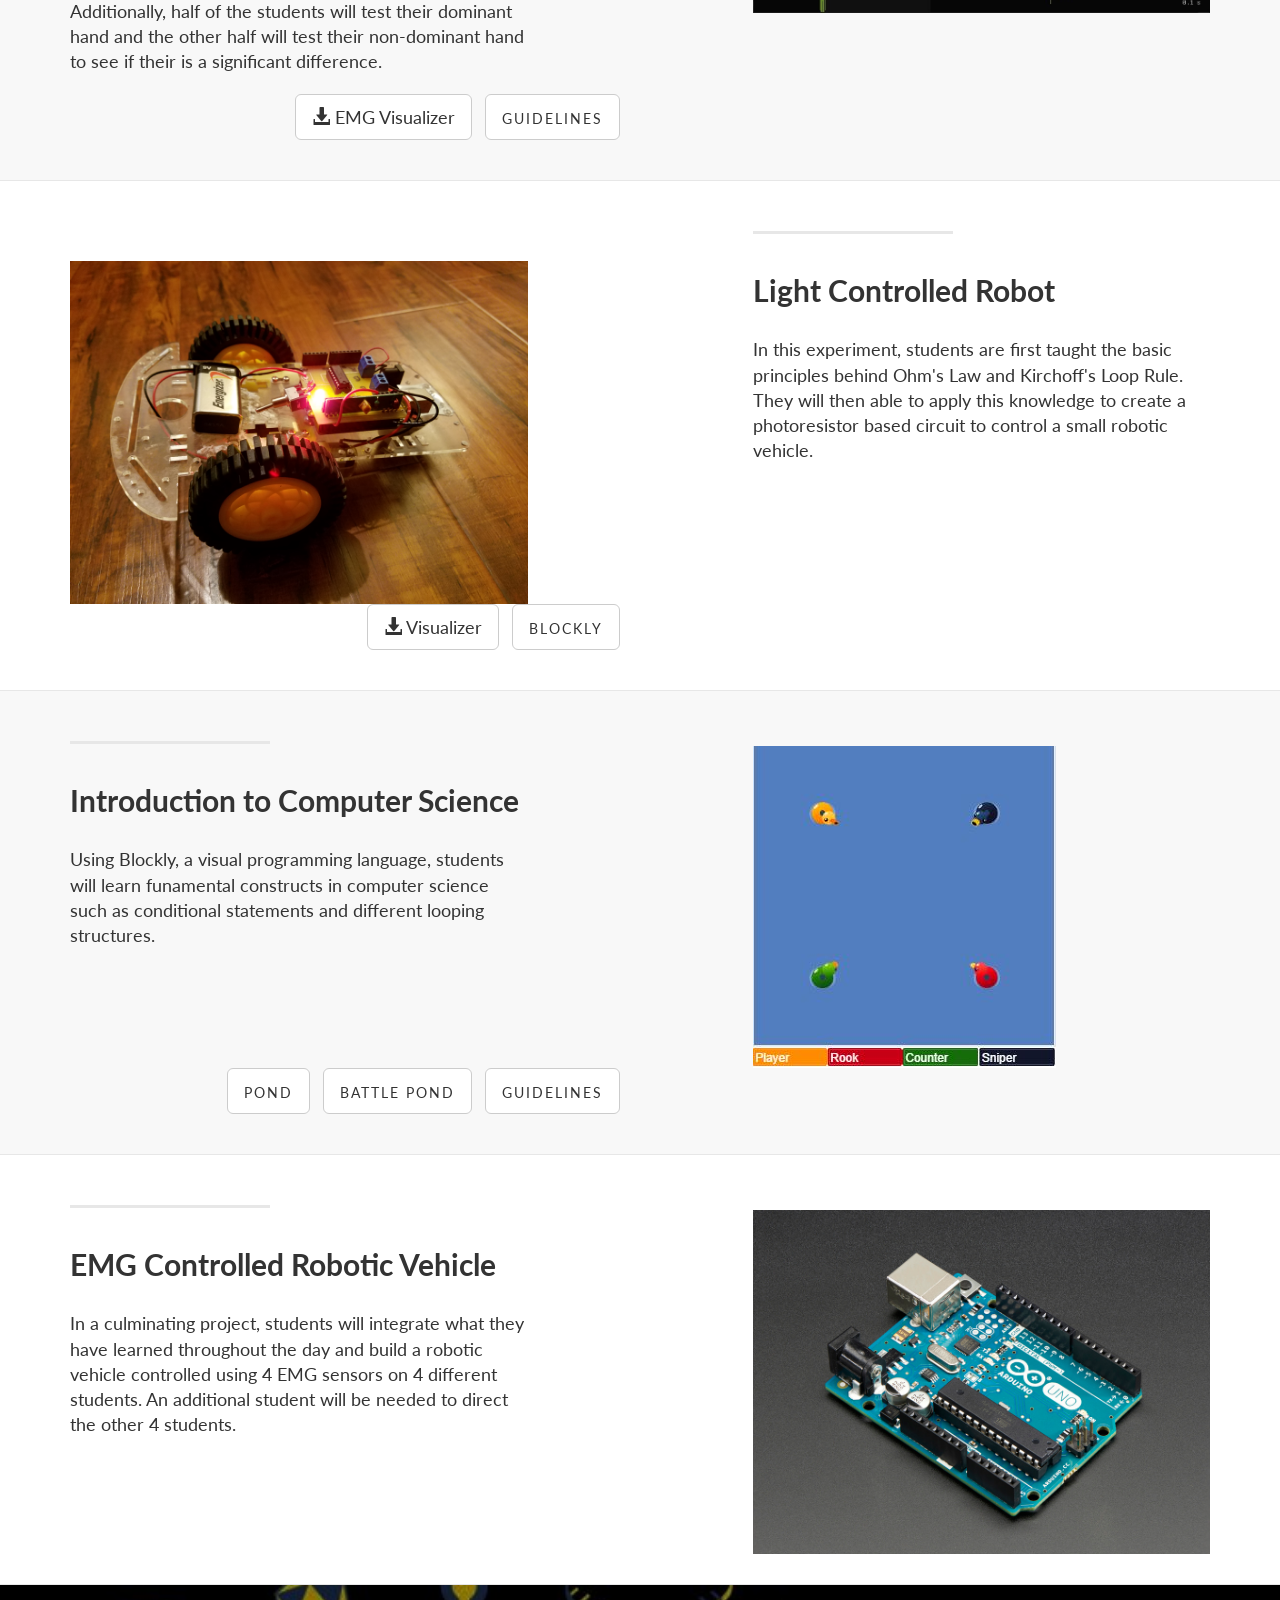
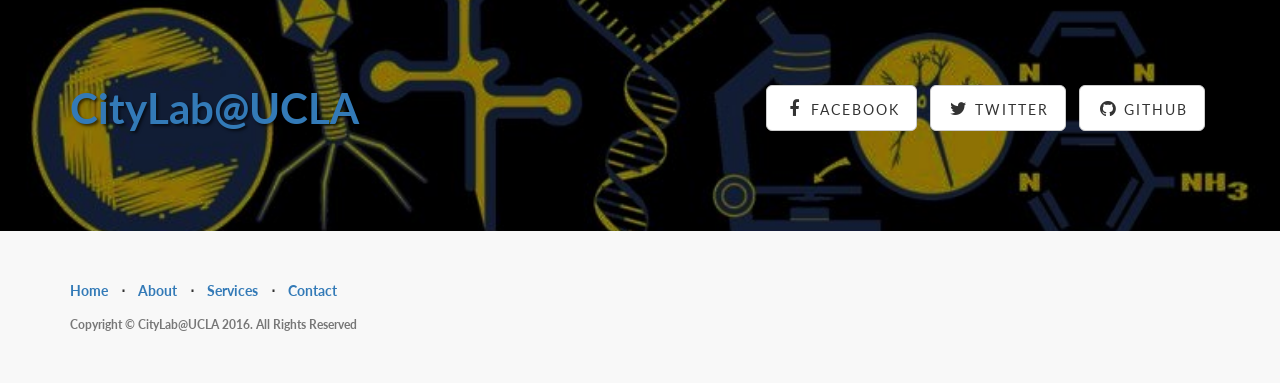
==== commit 001598fa: "training 2 added .pde files for visualization" ====
--- a/index.html
+++ b/index.html
@@ -194,12 +194,30 @@
                         Kirchoff's Loop Rule. They will then able to apply this knowledge to create a photoresistor based circuit
                         to control a small robotic vehicle.
                 </div>
+                
+                
+                
                 <div class="col-lg-5 col-sm-pull-6  col-sm-6">
                     <div class="image2">
                     <img class="img-responsive" src="img/robotCar.jpg" alt="">
                     </div>
                 </div>
-            </div>
+                
+                
+            </div>
+            
+            <div class="col-lg-6">
+                    <ul class="list-inline banner-social-buttons">
+                        <li>
+                            <a href="RE_module2.pde" download class="btn btn-default btn-lg"><span class="glyphicon glyphicon-download-alt"></span> Visualizer</a>
+                        </li>
+                        <li>
+                            <a href="blockly/apps/blocklyduino/index.html" class="btn btn-default btn-lg"><span class="network-name">Blockly</span></a>
+                        </li>
+                    </ul>
+            </div>
+            
+               
 
         </div>
         <!-- /.container -->
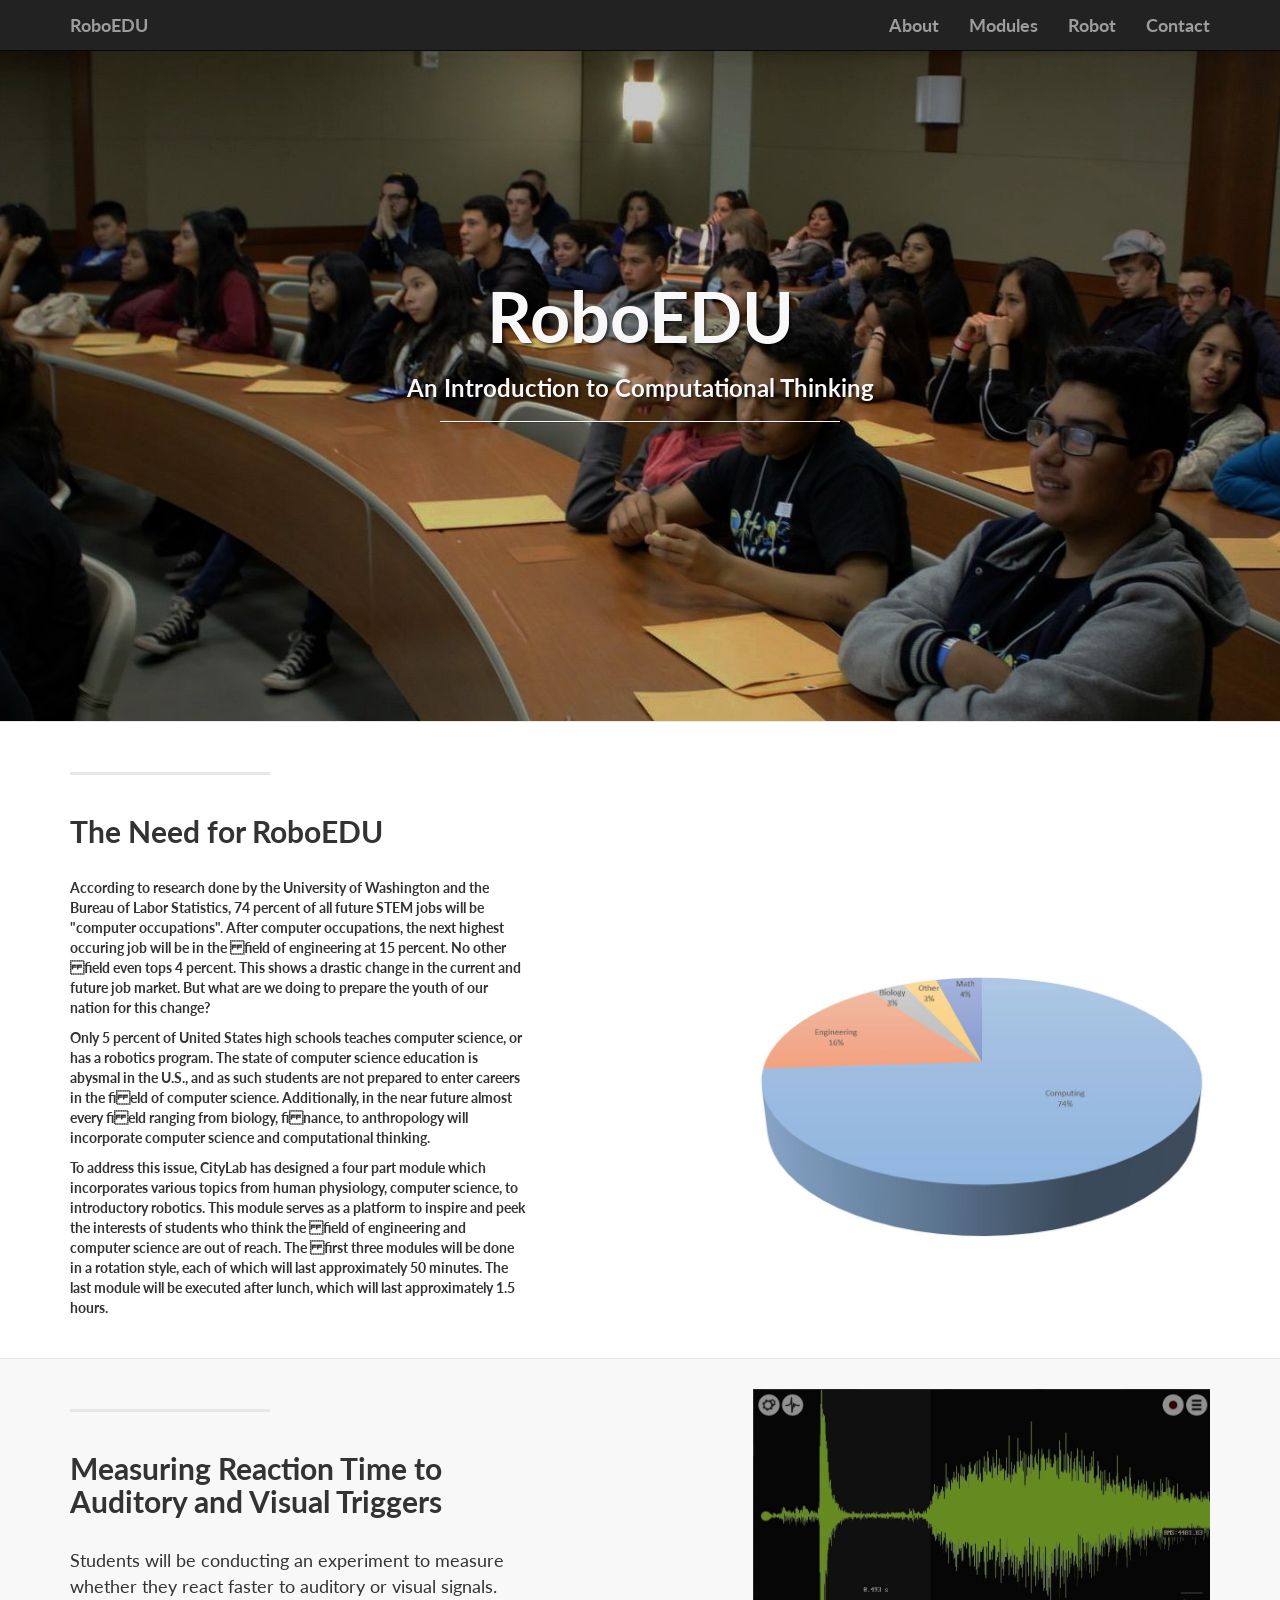
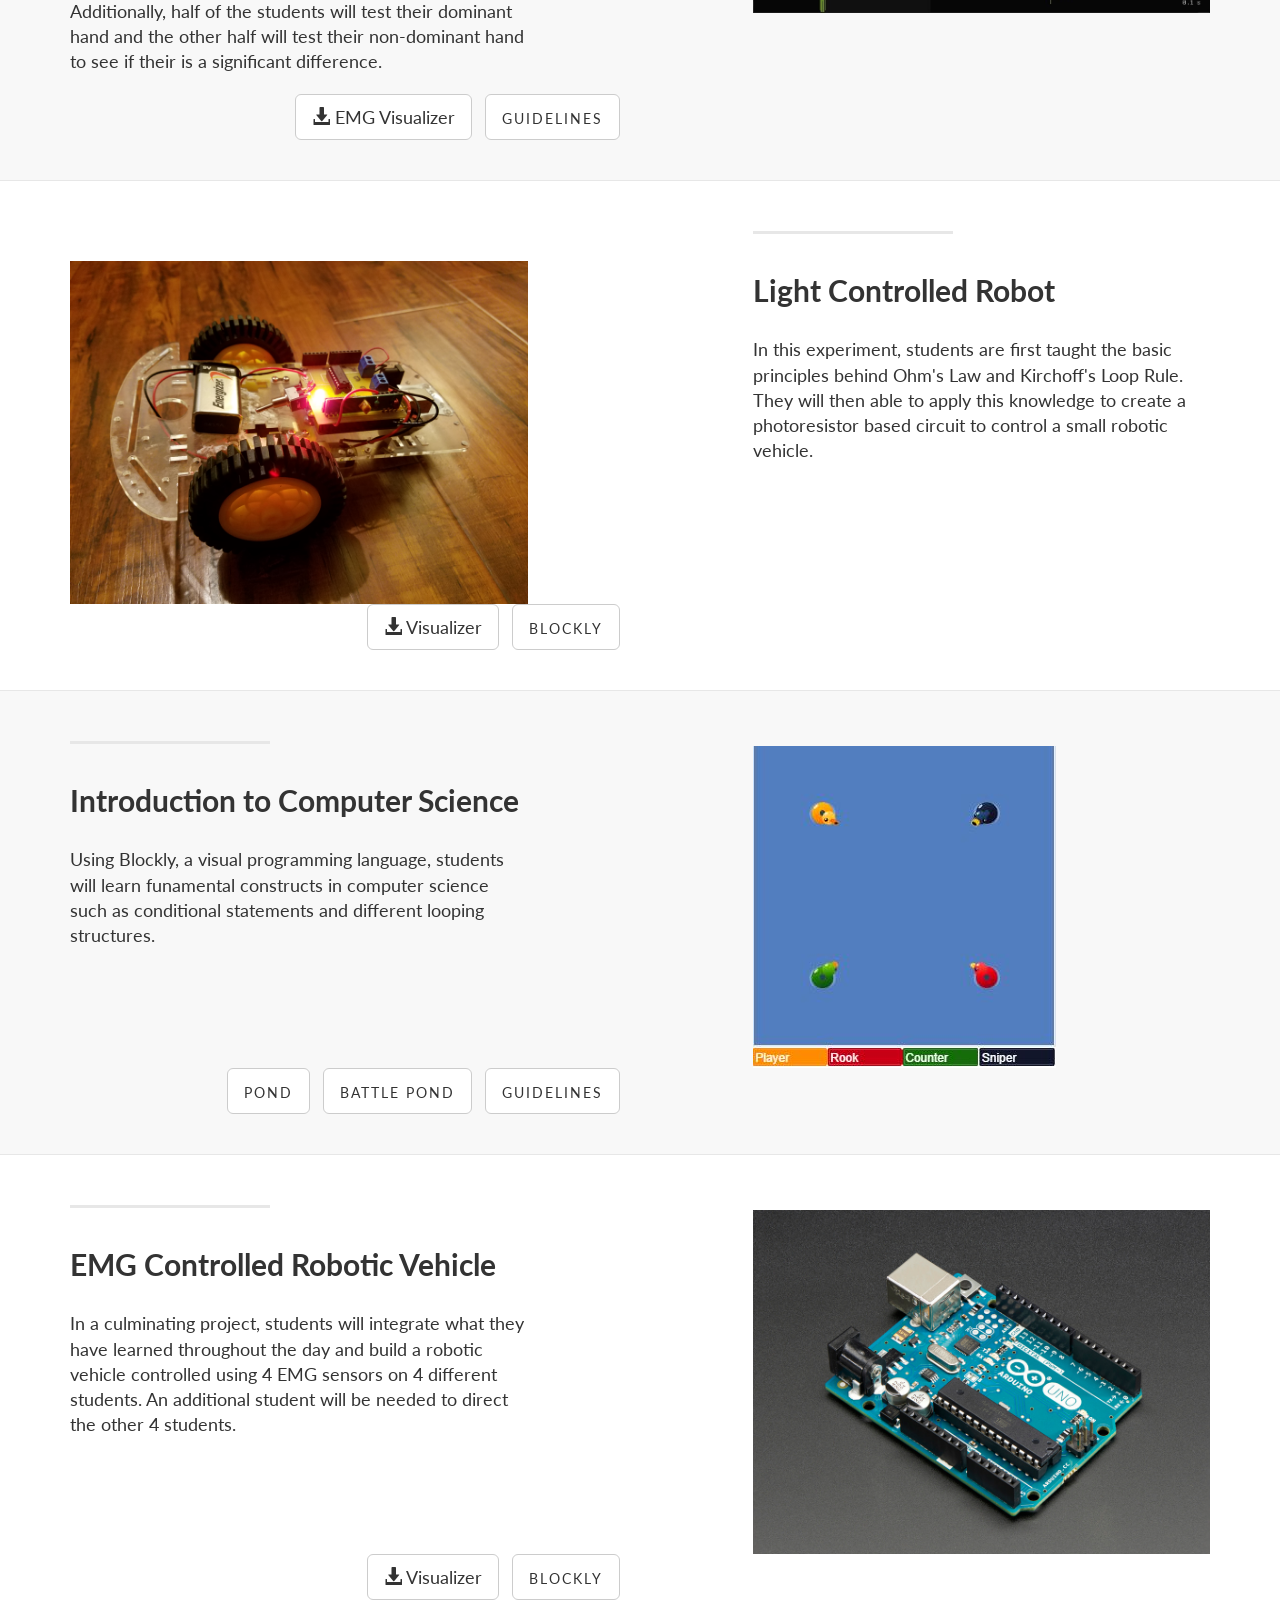
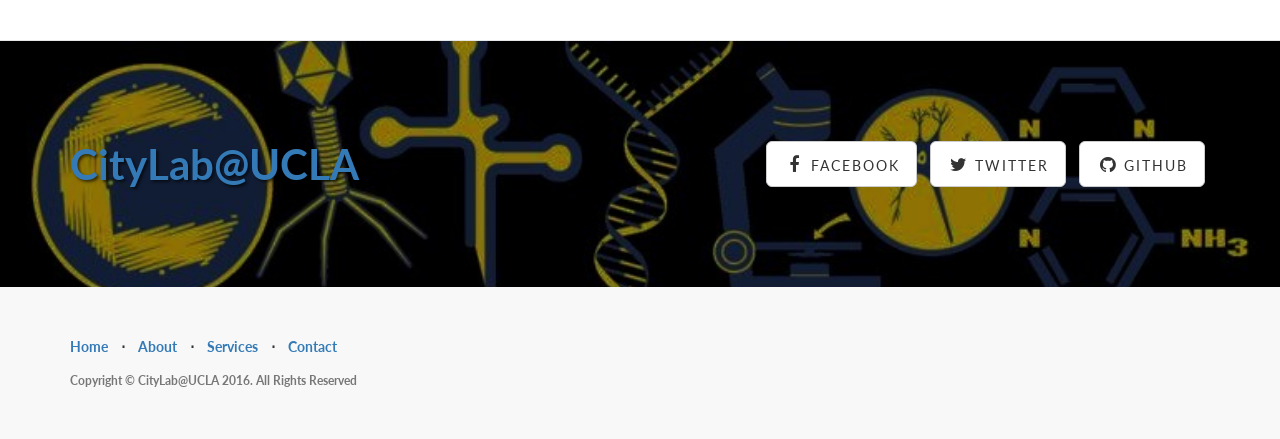
==== commit 0c90df50: "added EMGbot visualization added dload button for EMGbot code/blockly" ====
--- a/index.html
+++ b/index.html
@@ -315,6 +315,18 @@
                     </div>
                 </div>
             </div>
+            
+            <div class="col-lg-6">
+                    <ul class="list-inline banner-social-buttons">
+                        <li>
+                            <a href="EMGbot_visual.pde" download class="btn btn-default btn-lg"><span class="glyphicon glyphicon-download-alt"></span> Visualizer</a>
+                        </li>
+                        <li>
+                            <a href="blockly/apps/blocklyduino/index.html" class="btn btn-default btn-lg"><span class="network-name">Blockly</span></a>
+                        </li>
+                    </ul>
+            </div>
+            
             </div>
             </div>
             
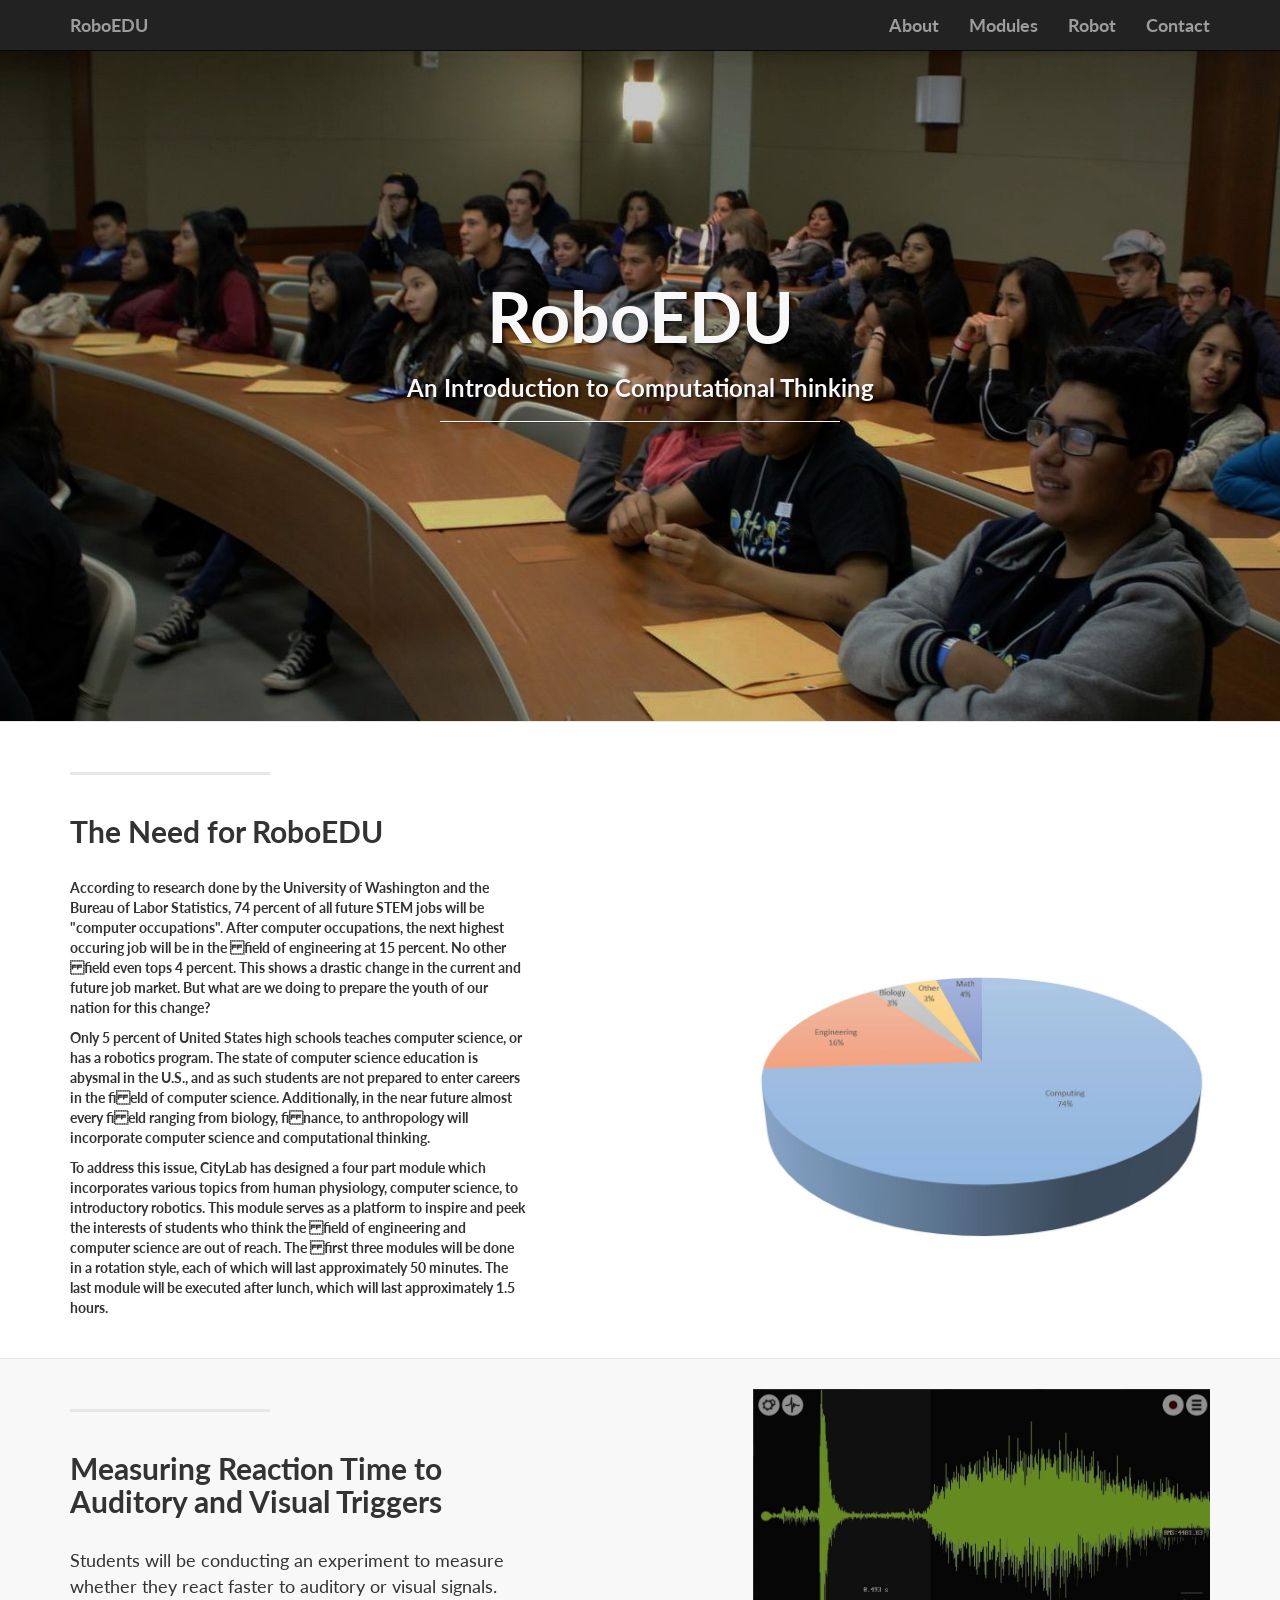
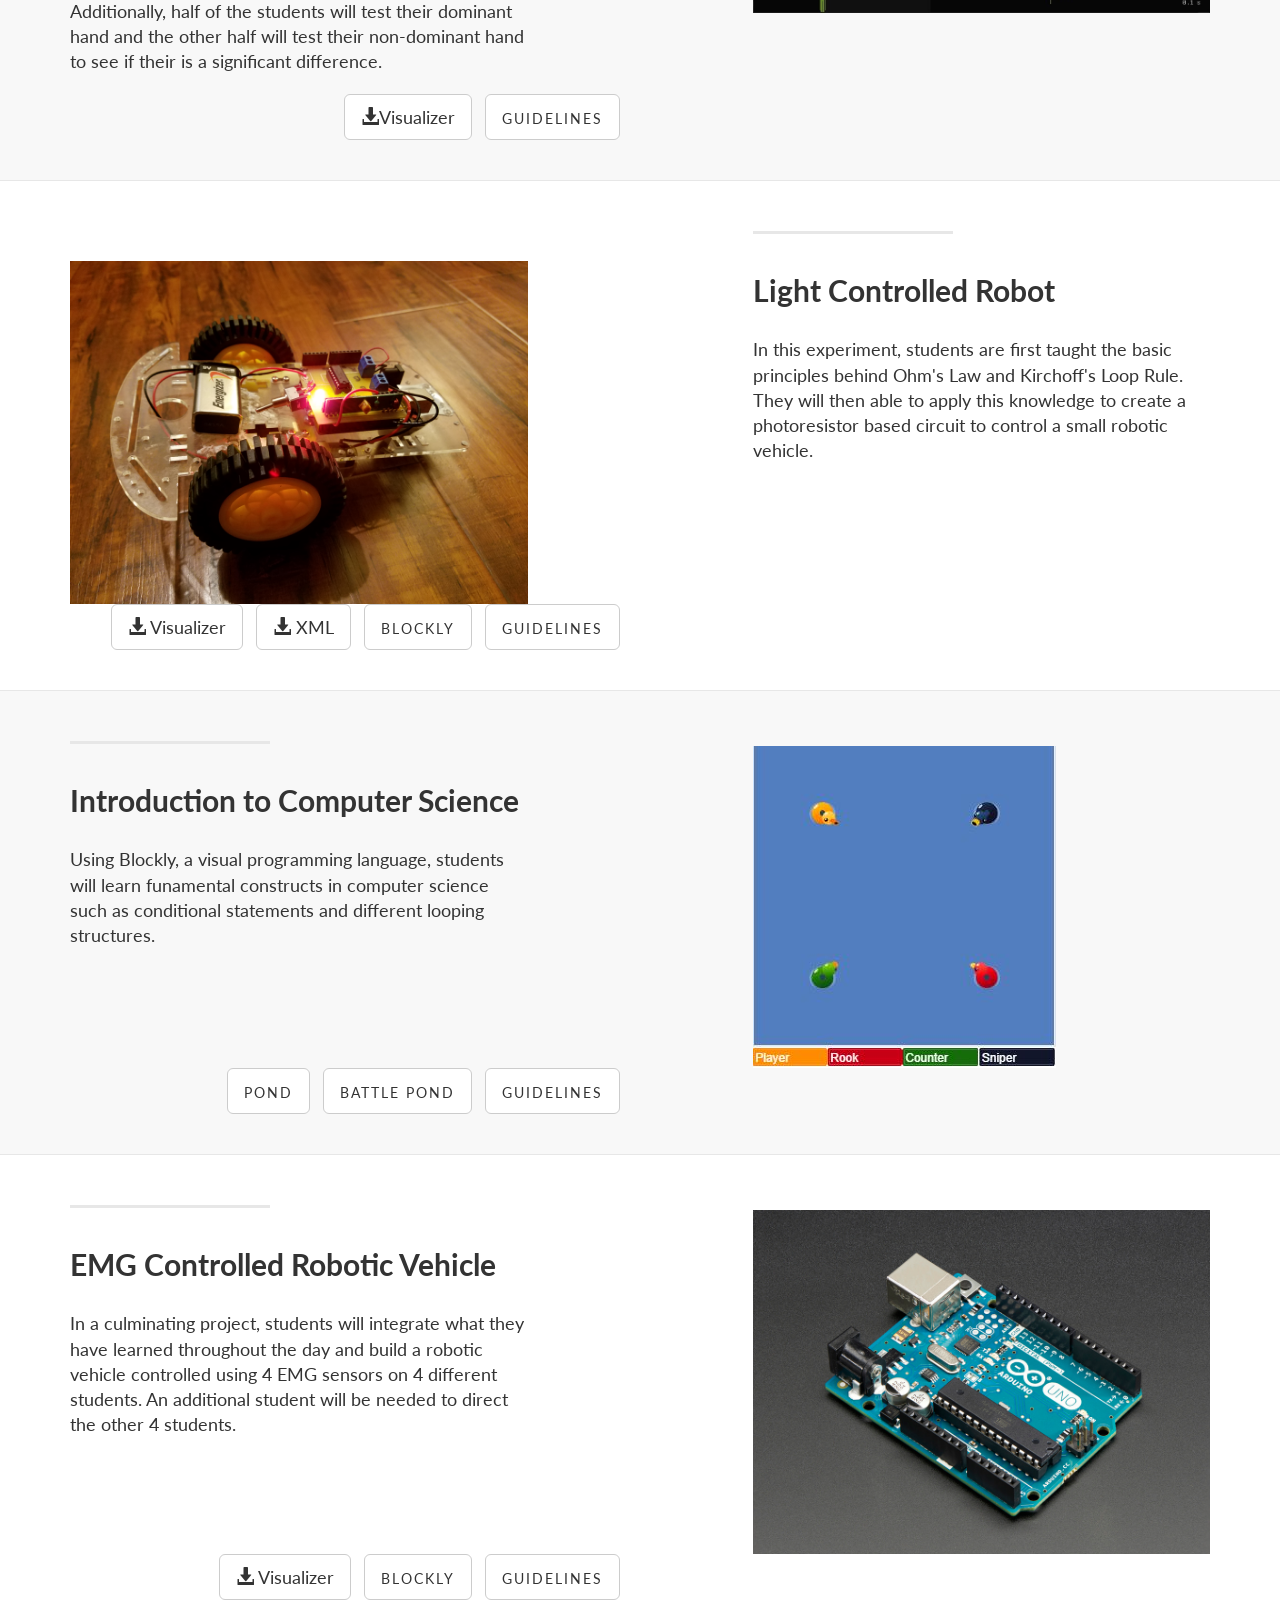
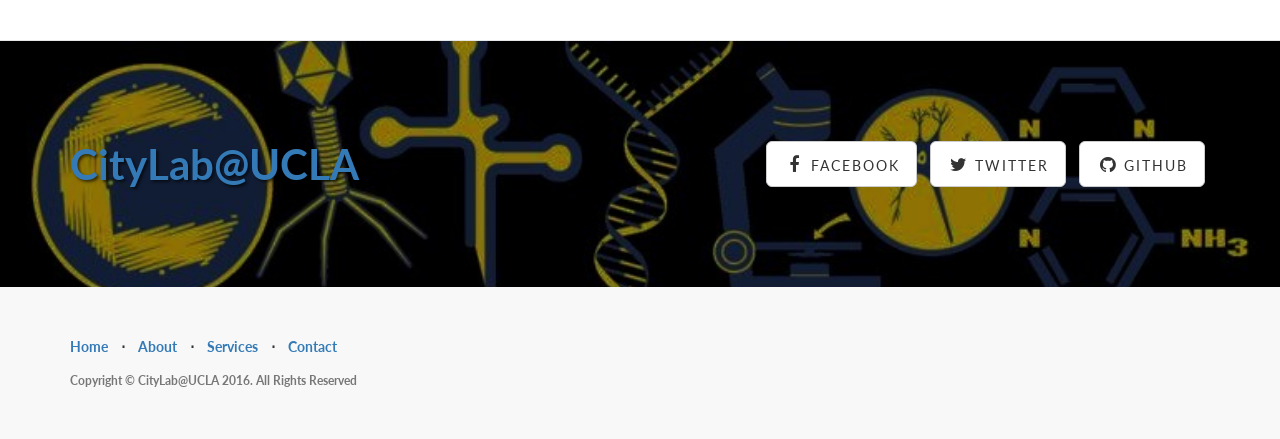
==== commit 0502a28b: "updated files added module2 XML, RE_module2 edits, index.html edits" ====
--- a/index.html
+++ b/index.html
@@ -167,7 +167,7 @@
              <div class="col-lg-6">
                     <ul class="list-inline banner-social-buttons">
                         <li>
-                            <a href="EMG_GraphRxnTime.pde" download class="btn btn-default btn-lg"><span class="glyphicon glyphicon-download-alt"></span> EMG Visualizer</a>
+                            <a href="EMG_GraphRxnTime.pde" download class="btn btn-default btn-lg"><span class="glyphicon glyphicon-download-alt"></span>Visualizer</a>
                         </li>
                         <li>
                             <a href="" class="btn btn-default btn-lg"><span class="network-name">Guidelines</span></a>
@@ -212,7 +212,13 @@
                             <a href="RE_module2.pde" download class="btn btn-default btn-lg"><span class="glyphicon glyphicon-download-alt"></span> Visualizer</a>
                         </li>
                         <li>
+                            <a href="Module2.xml" download class="btn btn-default btn-lg"><span class="glyphicon glyphicon-download-alt"></span> XML</a>
+                        </li>
+                        <li>
                             <a href="blockly/apps/blocklyduino/index.html" class="btn btn-default btn-lg"><span class="network-name">Blockly</span></a>
+                        </li>
+                        <li>
+                            <a href="" class="btn btn-default btn-lg"><span class="network-name">Guidelines</span></a>
                         </li>
                     </ul>
             </div>
@@ -324,6 +330,9 @@
                         <li>
                             <a href="blockly/apps/blocklyduino/index.html" class="btn btn-default btn-lg"><span class="network-name">Blockly</span></a>
                         </li>
+                        <li>
+                            <a href="https://drive.google.com/file/d/0B1Bb3CUYiSDVZFlJUU1jREVXaUU/view?usp=sharing" class="btn btn-default btn-lg"><span class="network-name">Guidelines</span></a>
+                        </li>
                     </ul>
             </div>
             
